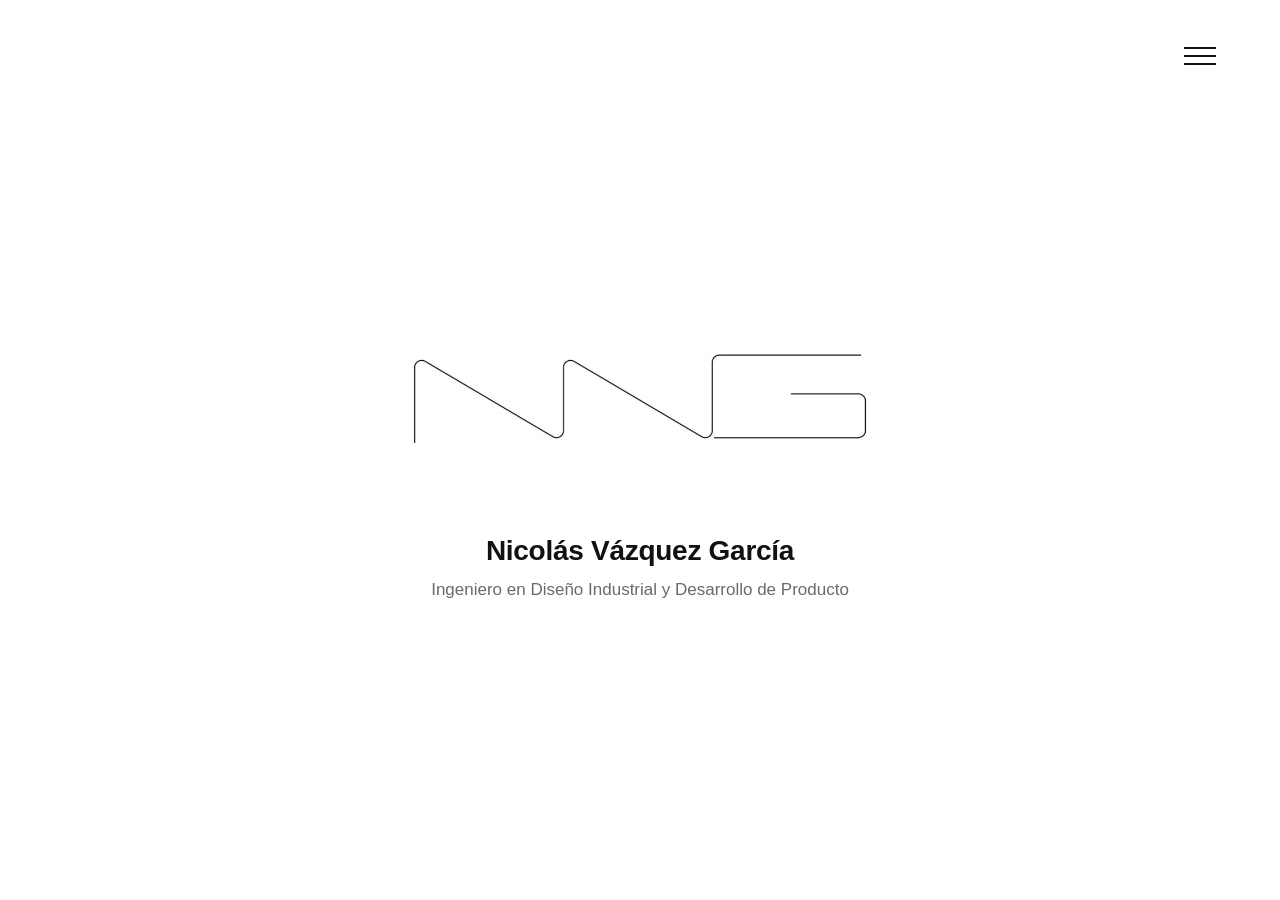
==== index.html @ d54238bd "cambios" ====
<!DOCTYPE html>
<html lang="es">
<head>
<meta charset="UTF-8">
<meta name="viewport" content="width=device-width, initial-scale=1.0">
<title>Nicolás Vázquez García — Ingeniero en diseño industrial</title>
<meta name="description" content="Portfolio de Nicolás Vázquez García, ingeniero en diseño industrial y desarrollo de producto.">
<link rel="stylesheet" href="css/style.css">
</head>
<body>

<button type="button" class="menu-toggle menu-toggle-floating" aria-expanded="false" aria-controls="site-menu" aria-label="Abrir menú">
  <span class="menu-toggle-bar"></span>
  <span class="menu-toggle-bar"></span>
  <span class="menu-toggle-bar"></span>
</button>

<nav id="site-menu" class="site-menu" aria-label="Menú principal">
  <ul class="site-menu-links">
    <li><a href="index.html">Inicio</a></li>
    <li><a href="cv.html">CV</a></li>
    <li><button type="button" data-submenu-toggle>Proyectos</button></li>
    <li><a href="sobre-mi.html">Sobre mí</a></li>
    <li><a href="contacto.html">Contacto</a></li>
  </ul>
  <div class="lang-switch" role="group" aria-label="Selector de idioma">
    <button type="button" class="lang-option is-active" data-lang="es">ES</button>
    <span class="lang-divider" aria-hidden="true">/</span>
    <button type="button" class="lang-option" data-lang="en">EN</button>
  </div>
</nav>

<nav id="projects-menu" class="site-menu" aria-label="Menú de proyectos">
  <button type="button" class="submenu-back" data-submenu-back>‹ Volver</button>
  <ul class="site-menu-links">
    <li><a href="tfg.html">TFG</a></li>
    <li><a href="rail-folding-package.html">Rail Folding Package</a></li>
    <li><a href="3ds-max-rendering.html">3DS Max Rendering</a></li>
  </ul>
</nav>

<main>
  <section class="hero">
    <img class="hero-logo" src="imagenes/logo.jfif" alt="Nicolás Vázquez García">
    <h1 class="hero-name">Nicolás Vázquez García</h1>
    <p class="hero-subtitle">Ingeniero en Diseño Industrial y Desarrollo de Producto</p>
  </section>
</main>

<script src="js/main.js"></script>
</body>
</html>
---- css/style.css ----
:root {
  --color-bg: #ffffff;
  --color-text: #111111;
  --color-text-muted: #6a6a6a;
  --font-family: "Helvetica Neue", Helvetica, Arial, sans-serif;
}

*,
*::before,
*::after {
  box-sizing: border-box;
}

html {
  -webkit-font-smoothing: antialiased;
}

body {
  margin: 0;
  background: var(--color-bg);
  color: var(--color-text);
  font-family: var(--font-family);
  line-height: 1.4;
}

ul {
  list-style: none;
  margin: 0;
  padding: 0;
}

a {
  color: inherit;
  text-decoration: none;
}

button {
  font-family: inherit;
  cursor: pointer;
}

.menu-toggle {
  display: flex;
  flex-direction: column;
  align-items: flex-end;
  justify-content: center;
  gap: 6px;
  width: 32px;
  height: 32px;
  padding: 0;
  background: none;
  border: none;
  z-index: 1100;
}

.menu-toggle-bar {
  display: block;
  width: 100%;
  height: 2px;
  background: var(--color-text);
  transition: transform 0.25s ease, opacity 0.25s ease, background-color 0.15s ease;
}

.menu-toggle[aria-expanded="true"] .menu-toggle-bar {
  background: var(--color-bg);
}

.menu-toggle:hover .menu-toggle-bar {
  background: #D82331;
}

.menu-toggle[aria-expanded="true"] .menu-toggle-bar:nth-child(1) {
  transform: translateY(8px) rotate(45deg);
}

.menu-toggle[aria-expanded="true"] .menu-toggle-bar:nth-child(2) {
  opacity: 0;
}

.menu-toggle[aria-expanded="true"] .menu-toggle-bar:nth-child(3) {
  transform: translateY(-8px) rotate(-45deg);
}

.menu-toggle-floating {
  position: fixed;
  top: clamp(24px, 4vw, 40px);
  right: clamp(24px, 5vw, 64px);
}

.site-menu {
  position: fixed;
  inset: 0;
  z-index: 1000;
  display: flex;
  flex-direction: column;
  align-items: center;
  justify-content: center;
  gap: 56px;
  background: var(--color-text);
  opacity: 0;
  visibility: hidden;
  transform: translateY(-16px);
  transition: opacity 0.3s ease, transform 0.3s ease, visibility 0s linear 0.3s;
}

.site-menu.is-open {
  opacity: 1;
  visibility: visible;
  transform: translateY(0);
  transition: opacity 0.3s ease, transform 0.3s ease;
}

.site-menu-links {
  display: flex;
  flex-direction: column;
  align-items: center;
  gap: 24px;
}

.site-menu-links a,
.site-menu-links button {
  background: none;
  border: none;
  padding: 0;
  font-size: clamp(32px, 6vw, 56px);
  font-weight: 700;
  letter-spacing: -0.01em;
  text-transform: uppercase;
  color: var(--color-bg);
  transition: color 0.15s ease;
}

.site-menu-links a:hover,
.site-menu-links button:hover {
  color: #D82331;
}

.site-menu-links a.is-current,
.site-menu-links button.is-current {
  text-decoration: line-through;
  text-decoration-thickness: 0.06em;
  text-underline-offset: 0;
}

.submenu-back {
  position: absolute;
  top: clamp(24px, 4vw, 40px);
  left: clamp(24px, 5vw, 64px);
  background: none;
  border: none;
  padding: 0;
  font-size: 14px;
  font-weight: 700;
  letter-spacing: 0.04em;
  text-transform: uppercase;
  color: var(--color-bg);
  transition: color 0.15s ease;
}

.submenu-back:hover {
  color: #D82331;
}

body.menu-open {
  overflow: hidden;
}

.lang-switch {
  display: flex;
  align-items: center;
  gap: 6px;
  font-size: 14px;
  font-weight: 700;
}

.lang-option {
  background: none;
  border: none;
  padding: 4px 2px;
  color: rgba(255, 255, 255, 0.5);
}

.lang-option.is-active {
  color: var(--color-bg);
}

.lang-divider {
  color: rgba(255, 255, 255, 0.5);
}

/* Hero */

.hero {
  min-height: 100vh;
  display: flex;
  flex-direction: column;
  align-items: center;
  justify-content: center;
  text-align: center;
  padding: 64px clamp(24px, 8vw, 120px);
}

.hero-logo {
  height: clamp(120px, 18vw, 200px);
  width: auto;
  object-fit: contain;
}

.hero-name {
  margin: 32px 0 0;
  font-size: clamp(20px, 2.4vw, 28px);
  font-weight: 700;
  letter-spacing: -0.01em;
}

.hero-subtitle {
  margin: 8px 0 0;
  font-size: clamp(14px, 1.6vw, 17px);
  font-weight: 400;
  color: var(--color-text-muted);
}

/* Shared section title */

.section-title {
  margin: 0 0 40px;
  font-size: clamp(28px, 4vw, 40px);
  font-weight: 700;
  letter-spacing: -0.01em;
  text-align: center;
}

/* TFG */

.tfg {
  padding: 96px clamp(24px, 8vw, 120px);
}

.tfg-header .section-title {
  margin-bottom: 12px;
}

.tfg-subtitle {
  margin: 0 auto 0;
  max-width: 640px;
  font-size: clamp(15px, 1.6vw, 18px);
  color: var(--color-text-muted);
  text-align: center;
}

.tfg-block {
  margin-top: 56px;
}

.tfg-block-title {
  margin: 0 0 24px;
  font-size: 15px;
  font-weight: 700;
  letter-spacing: 0.04em;
  text-transform: uppercase;
  color: var(--color-text-muted);
}

.tfg-grid {
  display: grid;
  grid-template-columns: repeat(auto-fill, minmax(220px, 1fr));
  gap: 16px;
}

.tfg-card {
  position: relative;
  aspect-ratio: 4 / 3;
  overflow: hidden;
  background: #f2f2f2;
}

.tfg-card img {
  display: block;
  width: 100%;
  height: 100%;
  object-fit: cover;
}

.tfg-placeholder {
  display: flex;
  align-items: center;
  justify-content: center;
  width: 100%;
  height: 100%;
  background: #f2f2f2;
}

.tfg-placeholder span {
  padding: 0 16px;
  font-size: 13px;
  font-weight: 700;
  letter-spacing: 0.02em;
  text-transform: uppercase;
  text-align: center;
  color: #b3b3b3;
}

.tfg-overlay {
  position: absolute;
  inset: 0;
  display: flex;
  align-items: center;
  justify-content: center;
  background: rgba(0, 0, 0, 0.6);
  opacity: 0;
  transition: opacity 0.25s ease;
}

.tfg-card:hover .tfg-overlay {
  opacity: 1;
}

.tfg-overlay span {
  padding: 0 16px;
  font-size: clamp(14px, 1.4vw, 18px);
  font-weight: 700;
  letter-spacing: 0.04em;
  text-transform: uppercase;
  text-align: center;
  color: #ffffff;
}

/* CV */

.cv-bio {
  max-width: 820px;
  margin: 0 auto;
  padding: 96px clamp(24px, 8vw, 120px) 64px;
  text-align: center;
}

.cv-bio-text {
  margin: 0;
  font-size: clamp(16px, 1.8vw, 19px);
  line-height: 1.6;
  color: var(--color-text-muted);
}

.cv-bio-text strong {
  color: var(--color-text);
  font-weight: 700;
}

.cv-download {
  padding: 0 clamp(24px, 8vw, 120px) 96px;
  border-top: 1px solid #e4e4e4;
}

.cv-download-actions {
  display: flex;
  flex-direction: column;
  align-items: center;
  gap: 20px;
  padding-top: 64px;
}

/* Placeholder pages */

.page-intro {
  padding: 96px clamp(24px, 8vw, 120px);
  text-align: center;
}

.page-intro .section-title {
  margin-bottom: 0;
}

/* Experiencia laboral */

.experience {
  padding: 0 clamp(24px, 8vw, 120px) 96px;
}

.job-list {
  display: flex;
  flex-direction: column;
  gap: 16px;
  max-width: 760px;
  margin: 0 auto;
}

.job-card {
  border: 1px solid #e4e4e4;
}

.job-summary {
  display: flex;
  align-items: center;
  gap: 20px;
  padding: 20px 24px;
  cursor: pointer;
  list-style: none;
}

.job-summary::-webkit-details-marker {
  display: none;
}

.job-summary::marker {
  display: none;
  content: "";
}

.job-logo-wrap {
  display: flex;
  align-items: center;
  justify-content: center;
  width: 56px;
  height: 56px;
  border: 1px solid #e4e4e4;
  background: #ffffff;
  flex-shrink: 0;
}

.job-logo {
  max-width: 40px;
  max-height: 40px;
  object-fit: contain;
}

.job-info {
  flex: 1;
  min-width: 0;
}

.job-role {
  margin: 0;
  font-size: 16px;
  font-weight: 700;
}

.job-company {
  display: inline-block;
  margin-top: 2px;
  font-size: 14px;
  font-weight: 700;
  color: var(--color-text-muted);
  border-bottom: 1px solid transparent;
  transition: border-color 0.15s ease, color 0.15s ease;
}

.job-company:hover {
  color: var(--color-text);
  border-color: var(--color-text);
}

.job-meta {
  margin: 4px 0 0;
  font-size: 13px;
  color: var(--color-text-muted);
}

.job-toggle-icon {
  position: relative;
  width: 16px;
  height: 16px;
  flex-shrink: 0;
}

.job-toggle-icon::before,
.job-toggle-icon::after {
  content: "";
  position: absolute;
  background: var(--color-text);
  transition: transform 0.2s ease, opacity 0.2s ease;
}

.job-toggle-icon::before {
  top: 7px;
  left: 0;
  width: 16px;
  height: 2px;
}

.job-toggle-icon::after {
  top: 0;
  left: 7px;
  width: 2px;
  height: 16px;
}

.job-card[open] .job-toggle-icon::after {
  opacity: 0;
  transform: rotate(90deg);
}

.job-details {
  padding: 4px 24px 24px;
  border-top: 1px solid #e4e4e4;
  margin-top: 4px;
  padding-top: 20px;
}

.job-description {
  margin: 0 0 12px;
  color: var(--color-text-muted);
}

.job-points {
  margin: 0;
  padding-left: 20px;
  list-style: disc;
}

.job-points li {
  margin-bottom: 8px;
  font-size: 15px;
  line-height: 1.5;
}

.job-points li:last-child {
  margin-bottom: 0;
}

@media (max-width: 640px) {
  .job-summary {
    flex-wrap: wrap;
  }

  .job-info {
    flex-basis: 100%;
  }
}

/* Contacto */

.contact-hero {
  padding: 96px clamp(24px, 8vw, 120px) 0;
  text-align: center;
}

.contact-hero .section-title {
  margin-bottom: 12px;
}

.contact {
  padding: 48px clamp(24px, 8vw, 120px) 96px;
}

.contact-links {
  display: flex;
  flex-direction: column;
  align-items: center;
  gap: 20px;
}

.cv-download-link,
.contact-link {
  font-size: clamp(22px, 3vw, 30px);
  font-weight: 700;
  letter-spacing: -0.01em;
  text-transform: uppercase;
  transition: color 0.15s ease;
}

.cv-download-link:hover,
.contact-link:hover {
  color: #D82331;
}

.contact-location {
  display: flex;
  align-items: center;
  justify-content: center;
  gap: 8px;
  max-width: 640px;
  margin: 48px auto 0;
  font-size: 15px;
  color: var(--color-text-muted);
  text-align: center;
}

.contact-location-icon {
  display: inline-flex;
  flex-shrink: 0;
  width: 18px;
  height: 18px;
}

.contact-location-icon svg {
  width: 100%;
  height: 100%;
  fill: none;
  stroke: var(--color-text-muted);
  stroke-width: 1.5;
}
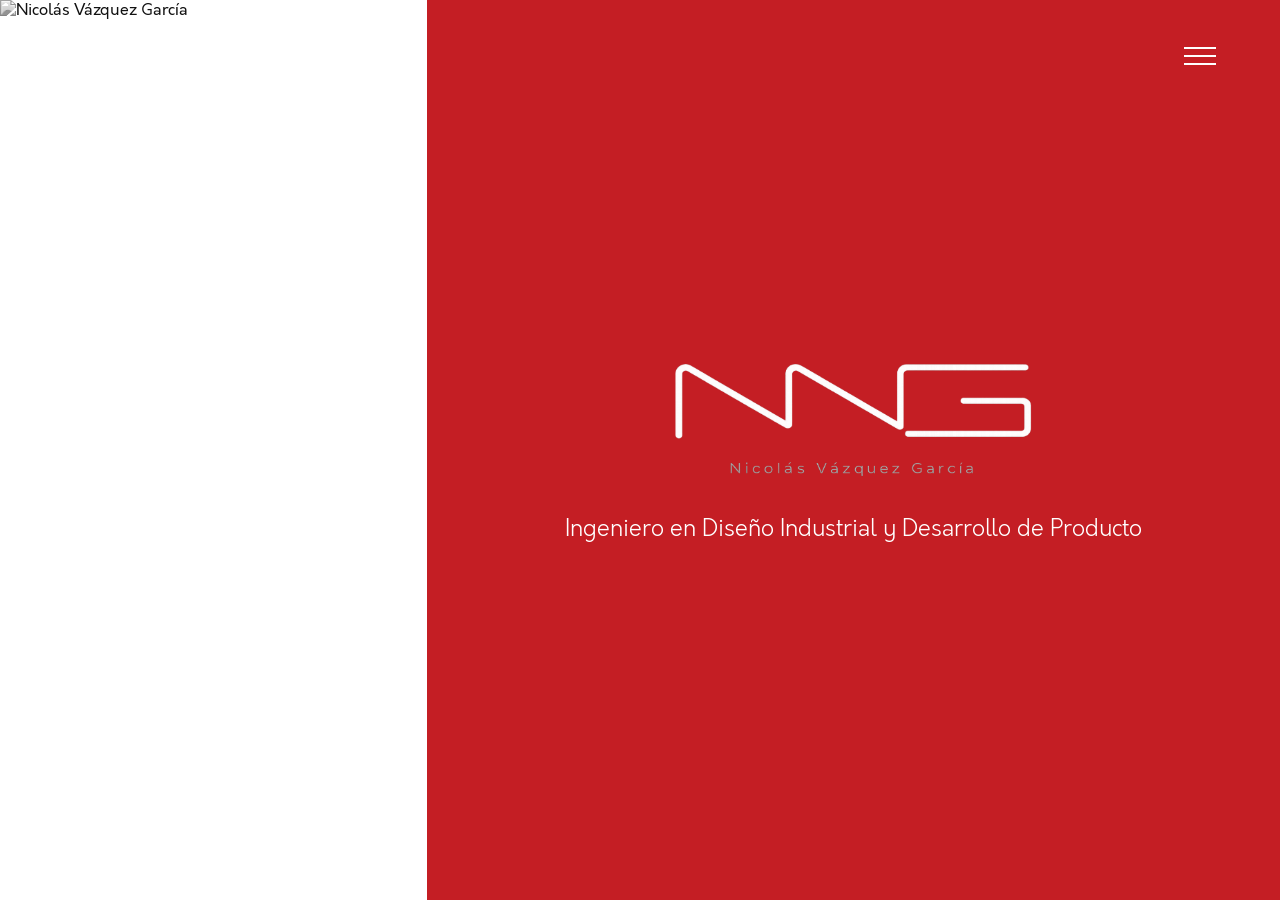
==== commit 7048a1fc: "actualización web" ====
--- a/index.html
+++ b/index.html
@@ -7,7 +7,9 @@
 <meta name="description" content="Portfolio de Nicolás Vázquez García, ingeniero en diseño industrial y desarrollo de producto.">
 <link rel="stylesheet" href="css/style.css">
 </head>
-<body>
+<body class="hero-page">
+
+<div class="scroll-progress" aria-hidden="true"><span data-scroll-progress></span></div>
 
 <button type="button" class="menu-toggle menu-toggle-floating" aria-expanded="false" aria-controls="site-menu" aria-label="Abrir menú">
   <span class="menu-toggle-bar"></span>
@@ -40,10 +42,14 @@
 </nav>
 
 <main>
-  <section class="hero">
-    <img class="hero-logo" src="imagenes/logo.jfif" alt="Nicolás Vázquez García">
-    <h1 class="hero-name">Nicolás Vázquez García</h1>
-    <p class="hero-subtitle">Ingeniero en Diseño Industrial y Desarrollo de Producto</p>
+  <section class="hero-split">
+    <div class="hero-photo">
+      <img src="imagenes/Inicio.png" alt="Nicolás Vázquez García">
+    </div>
+    <div class="hero-info reveal">
+      <img class="hero-info-logo" src="imagenes/NVG_blanco_nombre_crop.png" alt="Nicolás Vázquez García">
+      <p class="hero-info-subtitle">Ingeniero en Diseño Industrial y Desarrollo de Producto</p>
+    </div>
   </section>
 </main>
 
--- a/css/style.css
+++ b/css/style.css
@@ -1,8 +1,116 @@
+@font-face {
+  font-family: "Orkney";
+  src: url("../fuentes/orkney/orkney-light.woff2") format("woff2"),
+       url("../fuentes/orkney/orkney-light.woff") format("woff");
+  font-weight: 300;
+  font-style: normal;
+  font-display: swap;
+}
+
+@font-face {
+  font-family: "Orkney";
+  src: url("../fuentes/orkney/orkney-light-italic.woff2") format("woff2"),
+       url("../fuentes/orkney/orkney-light-italic.woff") format("woff");
+  font-weight: 300;
+  font-style: italic;
+  font-display: swap;
+}
+
+@font-face {
+  font-family: "Orkney";
+  src: url("../fuentes/orkney/orkney-regular.woff2") format("woff2"),
+       url("../fuentes/orkney/orkney-regular.woff") format("woff");
+  font-weight: 400;
+  font-style: normal;
+  font-display: swap;
+}
+
+@font-face {
+  font-family: "Orkney";
+  src: url("../fuentes/orkney/orkney-regular-italic.woff2") format("woff2"),
+       url("../fuentes/orkney/orkney-regular-italic.woff") format("woff");
+  font-weight: 400;
+  font-style: italic;
+  font-display: swap;
+}
+
+@font-face {
+  font-family: "Orkney";
+  src: url("../fuentes/orkney/orkney-medium.woff2") format("woff2"),
+       url("../fuentes/orkney/orkney-medium.woff") format("woff");
+  font-weight: 500;
+  font-style: normal;
+  font-display: swap;
+}
+
+@font-face {
+  font-family: "Orkney";
+  src: url("../fuentes/orkney/orkney-medium-italic.woff2") format("woff2"),
+       url("../fuentes/orkney/orkney-medium-italic.woff") format("woff");
+  font-weight: 500;
+  font-style: italic;
+  font-display: swap;
+}
+
+@font-face {
+  font-family: "Orkney";
+  src: url("../fuentes/orkney/orkney-bold.woff2") format("woff2"),
+       url("../fuentes/orkney/orkney-bold.woff") format("woff");
+  font-weight: 700;
+  font-style: normal;
+  font-display: swap;
+}
+
+@font-face {
+  font-family: "Orkney";
+  src: url("../fuentes/orkney/orkney-bold-italic.woff2") format("woff2"),
+       url("../fuentes/orkney/orkney-bold-italic.woff") format("woff");
+  font-weight: 700;
+  font-style: italic;
+  font-display: swap;
+}
+
+@font-face {
+  font-family: "Helvetica";
+  src: url("../fuentes/helvetica/helvetica-regular.ttf") format("truetype");
+  font-weight: 400;
+  font-style: normal;
+  font-display: swap;
+}
+
+@font-face {
+  font-family: "Helvetica";
+  src: url("../fuentes/helvetica/helvetica-oblique.ttf") format("truetype");
+  font-weight: 400;
+  font-style: italic;
+  font-display: swap;
+}
+
+@font-face {
+  font-family: "Helvetica";
+  src: url("../fuentes/helvetica/helvetica-bold.ttf") format("truetype");
+  font-weight: 700;
+  font-style: normal;
+  font-display: swap;
+}
+
+@font-face {
+  font-family: "Helvetica";
+  src: url("../fuentes/helvetica/helvetica-bold-oblique.ttf") format("truetype");
+  font-weight: 700;
+  font-style: italic;
+  font-display: swap;
+}
+
 :root {
   --color-bg: #ffffff;
   --color-text: #111111;
   --color-text-muted: #6a6a6a;
-  --font-family: "Helvetica Neue", Helvetica, Arial, sans-serif;
+  --color-brand: #C41E24;
+  --color-accent: #D82331;
+  --color-accent-light: #ff5a63;
+  --font-family: "Orkney", "Helvetica Neue", Helvetica, Arial, sans-serif;
+  --font-family-alt: "Helvetica", "Helvetica Neue", Arial, sans-serif;
 }
 
 *,
@@ -16,11 +124,65 @@
 }
 
 body {
+  display: flex;
+  flex-direction: column;
+  min-height: 100vh;
   margin: 0;
   background: var(--color-bg);
   color: var(--color-text);
   font-family: var(--font-family);
   line-height: 1.4;
+}
+
+main {
+  flex: 1 0 auto;
+}
+
+
+/* Page transitions (native, zero-JS; unsupported browsers just skip it) */
+
+@view-transition {
+  navigation: auto;
+}
+
+::view-transition-old(root),
+::view-transition-new(root) {
+  animation-duration: 0.45s;
+  animation-timing-function: cubic-bezier(0.4, 0, 0.2, 1);
+}
+
+::view-transition-old(root) { animation-name: nvg-fade-out; }
+::view-transition-new(root) { animation-name: nvg-fade-in; }
+
+@keyframes nvg-fade-out { to { opacity: 0; } }
+@keyframes nvg-fade-in { from { opacity: 0; } }
+
+/* Scroll progress indicator */
+
+.scroll-progress {
+  position: fixed;
+  top: 0;
+  left: 0;
+  right: 0;
+  height: 3px;
+  z-index: 1300;
+  pointer-events: none;
+}
+
+.scroll-progress span {
+  display: block;
+  height: 100%;
+  width: 100%;
+  background: var(--color-accent);
+  transform-origin: 0 0;
+  transform: scaleX(0);
+  transition: transform 0.1s linear;
+}
+
+body.menu-open .scroll-progress,
+body.lightbox-open .scroll-progress,
+body.hero-page .scroll-progress {
+  opacity: 0;
 }
 
 ul {
@@ -66,7 +228,7 @@
 }
 
 .menu-toggle:hover .menu-toggle-bar {
-  background: #D82331;
+  background: var(--color-accent);
 }
 
 .menu-toggle[aria-expanded="true"] .menu-toggle-bar:nth-child(1) {
@@ -119,6 +281,7 @@
 
 .site-menu-links a,
 .site-menu-links button {
+  position: relative;
   background: none;
   border: none;
   padding: 0;
@@ -130,9 +293,28 @@
   transition: color 0.15s ease;
 }
 
+.site-menu-links a::after,
+.site-menu-links button::after {
+  content: "";
+  position: absolute;
+  left: 0;
+  right: 0;
+  bottom: -0.06em;
+  height: 0.05em;
+  background: currentColor;
+  transform: scaleX(0);
+  transform-origin: left;
+  transition: transform 0.35s ease;
+}
+
 .site-menu-links a:hover,
 .site-menu-links button:hover {
-  color: #D82331;
+  color: var(--color-accent);
+}
+
+.site-menu-links a:hover::after,
+.site-menu-links button:hover::after {
+  transform: scaleX(1);
 }
 
 .site-menu-links a.is-current,
@@ -140,6 +322,11 @@
   text-decoration: line-through;
   text-decoration-thickness: 0.06em;
   text-underline-offset: 0;
+}
+
+.site-menu-links a.is-current::after,
+.site-menu-links button.is-current::after {
+  content: none;
 }
 
 .submenu-back {
@@ -158,11 +345,88 @@
 }
 
 .submenu-back:hover {
-  color: #D82331;
-}
-
-body.menu-open {
+  color: var(--color-accent);
+}
+
+body.menu-open,
+body.lightbox-open {
   overflow: hidden;
+}
+
+.lightbox {
+  position: fixed;
+  inset: 0;
+  z-index: 1200;
+  display: flex;
+  align-items: center;
+  justify-content: center;
+  padding: clamp(24px, 6vw, 64px);
+  overflow: hidden;
+  background: rgba(0, 0, 0, 0.9);
+  opacity: 0;
+  visibility: hidden;
+  transition: opacity 0.25s ease, visibility 0s linear 0.25s;
+}
+
+.lightbox.is-open {
+  opacity: 1;
+  visibility: visible;
+  transition: opacity 0.25s ease;
+}
+
+.lightbox-img {
+  max-width: 100%;
+  max-height: 100%;
+  object-fit: contain;
+  cursor: zoom-in;
+  transition: transform 0.25s ease;
+}
+
+.lightbox-img.is-zoomed {
+  transform: scale(2.2);
+  cursor: zoom-out;
+}
+
+.lightbox-close {
+  position: fixed;
+  top: clamp(24px, 4vw, 40px);
+  right: clamp(24px, 5vw, 64px);
+  background: none;
+  border: none;
+  padding: 0;
+  font-size: 32px;
+  line-height: 1;
+  color: #ffffff;
+  transition: color 0.15s ease;
+}
+
+.lightbox-close:hover {
+  color: var(--color-accent);
+}
+
+.lightbox-nav {
+  position: fixed;
+  top: 50%;
+  transform: translateY(-50%);
+  background: none;
+  border: none;
+  padding: 0 8px;
+  font-size: clamp(40px, 6vw, 64px);
+  line-height: 1;
+  color: #ffffff;
+  transition: color 0.15s ease;
+}
+
+.lightbox-nav:hover {
+  color: var(--color-accent);
+}
+
+.lightbox-prev {
+  left: clamp(8px, 3vw, 40px);
+}
+
+.lightbox-next {
+  right: clamp(8px, 3vw, 40px);
 }
 
 .lang-switch {
@@ -190,34 +454,92 @@
 
 /* Hero */
 
-.hero {
-  min-height: 100vh;
+body.hero-page .menu-toggle-bar {
+  background: #ffffff;
+}
+
+body.hero-page .menu-toggle:hover .menu-toggle-bar {
+  background: #111111;
+}
+
+html:has(body.hero-page) {
+  overflow: hidden;
+}
+
+.hero-split {
+  display: flex;
+  height: 100vh;
+}
+
+.hero-photo {
+  flex: 0 0 33.3333%;
+  min-height: 0;
+  overflow: hidden;
+}
+
+.hero-photo img {
+  display: block;
+  width: 100%;
+  height: 100%;
+  object-fit: cover;
+  filter: grayscale(1);
+  transition: filter 0.4s ease;
+}
+
+.hero-photo:hover img {
+  filter: grayscale(0);
+}
+
+.hero-info {
+  flex: 0 0 66.6667%;
+  min-height: 0;
+  overflow: hidden;
   display: flex;
   flex-direction: column;
   align-items: center;
   justify-content: center;
+  gap: clamp(16px, 2.4vw, 28px);
+  padding: 32px clamp(24px, 5vw, 80px);
+  background: var(--color-brand);
   text-align: center;
-  padding: 64px clamp(24px, 8vw, 120px);
-}
-
-.hero-logo {
-  height: clamp(120px, 18vw, 200px);
-  width: auto;
-  object-fit: contain;
-}
-
-.hero-name {
-  margin: 32px 0 0;
-  font-size: clamp(20px, 2.4vw, 28px);
-  font-weight: 700;
-  letter-spacing: -0.01em;
-}
-
-.hero-subtitle {
-  margin: 8px 0 0;
-  font-size: clamp(14px, 1.6vw, 17px);
-  font-weight: 400;
-  color: var(--color-text-muted);
+}
+
+.hero-info-logo {
+  width: clamp(260px, 30vw, 560px);
+  height: auto;
+}
+
+.hero-info-subtitle {
+  margin: 0;
+  max-width: none;
+  white-space: nowrap;
+  font-size: clamp(14px, 1.8vw, 24px);
+  font-weight: 300;
+  color: #ffffff;
+}
+
+@media (max-width: 760px) {
+  .hero-split {
+    flex-direction: column;
+  }
+
+  .hero-photo {
+    flex: 0 0 33.3333%;
+  }
+
+  .hero-info {
+    flex: 0 0 66.6667%;
+    padding: 24px 20px clamp(32px, 6vh, 56px);
+  }
+
+  .hero-info-logo {
+    width: clamp(200px, 50vw, 340px);
+  }
+
+  .hero-info-subtitle {
+    white-space: normal;
+    font-size: clamp(13px, 3.6vw, 17px);
+  }
 }
 
 /* Shared section title */
@@ -230,22 +552,209 @@
   text-align: center;
 }
 
+.section-title-hint {
+  display: inline-block;
+  margin-left: 0.3em;
+  font-size: 0.4em;
+  font-weight: 300;
+  letter-spacing: 0;
+  color: var(--color-text-muted);
+  vertical-align: middle;
+}
+
 /* TFG */
 
 .tfg {
-  padding: 96px clamp(24px, 8vw, 120px);
-}
-
-.tfg-header .section-title {
-  margin-bottom: 12px;
+  padding: 0 clamp(24px, 8vw, 120px) 96px;
+}
+
+body.page-red {
+  background: var(--color-brand);
+  color: #ffffff;
+}
+
+html:has(body.page-red) {
+  scroll-snap-type: y proximity;
+  scroll-padding-top: 24px;
+}
+
+body.page-red .menu-toggle-bar {
+  background: #ffffff;
+}
+
+body.page-red .menu-toggle:hover .menu-toggle-bar {
+  background: #111111;
+}
+
+body.page-red.nav-dark .menu-toggle-bar {
+  background: var(--color-brand);
+}
+
+body.page-red.nav-dark .menu-toggle:hover .menu-toggle-bar {
+  background: #111111;
+}
+
+body.page-red .menu-toggle[aria-expanded="true"] .menu-toggle-bar {
+  background: #ffffff;
+}
+
+body.page-red .tfg-block-title {
+  color: rgba(255, 255, 255, 0.85);
+}
+
+.tfg-hero {
+  min-height: 100vh;
+  display: flex;
+  flex-direction: column;
+  justify-content: center;
+  margin-bottom: 0;
+  scroll-snap-align: start;
+}
+
+.tfg-statement {
+  min-height: 100vh;
+  display: flex;
+  flex-direction: column;
+  justify-content: center;
+  align-items: flex-start;
+  scroll-snap-align: start;
+  margin-left: calc(-1 * clamp(24px, 8vw, 120px));
+  margin-right: calc(-1 * clamp(24px, 8vw, 120px));
+  padding: 0 clamp(24px, 8vw, 120px);
+  background: #ffffff;
+}
+
+.tfg-statement-inner {
+  max-width: 680px;
+  text-align: left;
+}
+
+.tfg-statement-lead {
+  margin: 0;
+  font-size: clamp(26px, 4vw, 48px);
+  font-weight: 700;
+  line-height: 1.15;
+  color: var(--color-brand);
+}
+
+.tfg-statement-body {
+  margin: 28px 0 0;
+  font-size: clamp(16px, 1.8vw, 20px);
+  font-weight: 400;
+  line-height: 1.6;
+  color: #111111;
+}
+
+.tfg-statement-conclusion {
+  margin: 20px 0 0;
+  font-size: clamp(16px, 1.8vw, 20px);
+  font-weight: 700;
+  line-height: 1.6;
+  color: var(--color-brand);
+}
+
+.tfg-statement + .tfg-block {
+  scroll-snap-align: start;
+}
+
+.tfg-hero-title {
+  margin: 0;
+  font-family: var(--font-family-alt);
+  font-size: clamp(56px, 15vw, 200px);
+  font-weight: 700;
+  line-height: 0.9;
+  letter-spacing: -0.02em;
+  text-transform: uppercase;
+  text-align: left;
+  color: #ffffff;
+}
+
+.tfg-hero-accent {
+  color: #111111;
+}
+
+.tfg-hero-subtitle {
+  margin: 16px 0 0;
+  font-size: clamp(18px, 3.2vw, 42px);
+  font-weight: 600;
+  text-align: left;
+  color: #111111;
+}
+
+/* Fade-in on scroll (Intersection Observer) */
+
+.reveal {
+  transition: opacity 0.8s ease, transform 0.8s ease;
+}
+
+body.has-js .reveal {
+  opacity: 0;
+  transform: translateY(24px);
+}
+
+body.has-js .reveal.is-visible {
+  opacity: 1;
+  transform: none;
 }
 
 .tfg-subtitle {
   margin: 0 auto 0;
   max-width: 640px;
   font-size: clamp(15px, 1.6vw, 18px);
+  font-weight: 300;
   color: var(--color-text-muted);
   text-align: center;
+}
+
+.tfg-gallery {
+  display: grid;
+  grid-template-columns: repeat(3, 1fr);
+  gap: 24px;
+  margin-top: 56px;
+}
+
+@media (max-width: 760px) {
+  .tfg-gallery {
+    grid-template-columns: repeat(2, 1fr);
+  }
+}
+
+@media (max-width: 480px) {
+  .tfg-gallery {
+    grid-template-columns: 1fr;
+  }
+}
+
+.tfg-gallery-item {
+  --rx: 0deg;
+  --ry: 0deg;
+  display: block;
+  position: relative;
+  aspect-ratio: 4 / 3;
+  overflow: hidden;
+  padding: 0;
+  border: none;
+  border-radius: 2px;
+  background: #f2f2f2;
+  transform: perspective(900px) rotateX(var(--rx)) rotateY(var(--ry));
+  transition: transform 0.5s ease;
+}
+
+.tfg-gallery-item:hover {
+  transition-duration: 0.15s;
+}
+
+.tfg-gallery-item img {
+  display: block;
+  width: 100%;
+  height: 100%;
+  object-fit: cover;
+  transition: transform 0.3s ease, opacity 0.3s ease;
+}
+
+.tfg-gallery-item:hover img {
+  transform: scale(1.04);
+  opacity: 0.9;
 }
 
 .tfg-block {
@@ -337,6 +846,7 @@
 .cv-bio-text {
   margin: 0;
   font-size: clamp(16px, 1.8vw, 19px);
+  font-weight: 300;
   line-height: 1.6;
   color: var(--color-text-muted);
 }
@@ -348,15 +858,145 @@
 
 .cv-download {
   padding: 0 clamp(24px, 8vw, 120px) 96px;
-  border-top: 1px solid #e4e4e4;
 }
 
 .cv-download-actions {
   display: flex;
   flex-direction: column;
   align-items: center;
-  gap: 20px;
-  padding-top: 64px;
+  gap: 24px;
+  padding-top: 48px;
+}
+
+.cv-download-icon {
+  display: inline-flex;
+  align-items: center;
+  justify-content: center;
+  width: 0.9em;
+  height: 0.9em;
+  flex-shrink: 0;
+  border-radius: 50%;
+  background: var(--color-accent);
+  color: #ffffff;
+  transition: transform 0.3s ease;
+}
+
+.cv-download-icon svg {
+  width: 52%;
+  height: 52%;
+}
+
+.cv-download-link:hover .cv-download-icon {
+  transform: translateY(3px);
+}
+
+/* CV — left-aligned, bold display type */
+
+body.page-cv .section-title {
+  text-align: left;
+  font-size: clamp(38px, 6.5vw, 72px);
+  letter-spacing: -0.02em;
+}
+
+html:has(body.page-cv) {
+  scroll-snap-type: y proximity;
+}
+
+body.page-cv .cv-bio {
+  display: flex;
+  align-items: stretch;
+  gap: 0;
+  max-width: none;
+  margin: 0;
+  padding: 0;
+  text-align: left;
+  min-height: 100vh;
+  scroll-snap-align: start;
+}
+
+body.page-cv .experience {
+  scroll-snap-align: start;
+}
+
+.cv-bio-text-wrap {
+  display: flex;
+  flex-direction: column;
+  justify-content: center;
+  flex: 1 1 420px;
+  min-width: 0;
+  padding: 96px clamp(24px, 8vw, 120px) 64px;
+  background: var(--color-brand);
+}
+
+.cv-bio-text-wrap .section-title {
+  color: #ffffff;
+}
+
+.cv-bio-photo {
+  position: sticky;
+  top: 0;
+  align-self: flex-start;
+  flex: 0 0 46vw;
+  width: 46vw;
+  height: 100vh;
+  overflow: hidden;
+}
+
+.cv-bio-photo img {
+  display: block;
+  width: 100%;
+  height: 100%;
+  object-fit: cover;
+  object-position: center top;
+  filter: grayscale(1);
+  transition: filter 0.4s ease;
+}
+
+.cv-bio-photo:hover img {
+  filter: grayscale(0);
+}
+
+@media (max-width: 760px) {
+  body.page-cv .cv-bio {
+    flex-direction: column;
+    min-height: 0;
+  }
+  .cv-bio-text-wrap {
+    padding: 64px clamp(24px, 8vw, 40px) 32px;
+  }
+  .cv-bio-photo {
+    position: relative;
+    top: auto;
+    flex: none;
+    width: 100%;
+    height: 65vh;
+    min-height: 360px;
+  }
+}
+
+body.page-cv .cv-bio-text,
+body.page-cv .cv-bio-text strong {
+  font-weight: 300;
+  color: #ffffff;
+}
+
+body.page-cv .job-panel-wrap {
+  margin-left: 0;
+  margin-right: 0;
+}
+
+body.page-cv .training-list {
+  margin-left: 0;
+  margin-right: 0;
+  text-align: left;
+}
+
+body.page-cv .cv-download-actions {
+  align-items: flex-start;
+}
+
+.cv-download-actions .cv-download-link {
+  text-transform: none;
 }
 
 /* Placeholder pages */
@@ -370,62 +1010,350 @@
   margin-bottom: 0;
 }
 
+/* Sobre mí */
+
+.about-hero {
+  padding: 96px clamp(24px, 8vw, 120px) 64px;
+}
+
+.about-hero-title {
+  margin: 0;
+  max-width: 14ch;
+  font-size: clamp(40px, 7vw, 88px);
+  font-weight: 700;
+  line-height: 1;
+  letter-spacing: -0.02em;
+}
+
+.about-hero-word {
+  display: inline-block;
+}
+
+.about-hero-accent {
+  color: var(--color-accent);
+}
+
+.about-hero-subtitle {
+  margin: 20px 0 0;
+  max-width: 56ch;
+  font-size: clamp(16px, 1.8vw, 20px);
+  font-weight: 300;
+  line-height: 1.6;
+  color: var(--color-text-muted);
+}
+
+.about-story {
+  padding: 0 clamp(24px, 8vw, 120px) 96px;
+}
+
+.about-story-inner {
+  max-width: 720px;
+  padding-left: clamp(20px, 3vw, 32px);
+  border-left: 3px solid var(--color-accent);
+}
+
+.about-story-text {
+  margin: 0 0 24px;
+  font-size: clamp(16px, 1.6vw, 18px);
+  font-weight: 300;
+  line-height: 1.7;
+  color: var(--color-text-muted);
+}
+
+.about-story-text:last-child {
+  margin-bottom: 0;
+}
+
+.about-story-text strong {
+  color: var(--color-text);
+  font-weight: 700;
+}
+
+.about-focus {
+  padding: 96px clamp(24px, 8vw, 120px);
+  border-top: 1px solid #e4e4e4;
+}
+
+.about-focus-intro {
+  margin: 0 0 48px;
+  max-width: 60ch;
+  font-size: clamp(16px, 1.8vw, 20px);
+  font-weight: 300;
+  line-height: 1.6;
+  color: var(--color-text-muted);
+}
+
+.about-focus-grid {
+  display: grid;
+  grid-template-columns: repeat(3, 1fr);
+  gap: clamp(28px, 3vw, 48px);
+}
+
+.about-focus-card {
+  --rx: 0deg;
+  --ry: 0deg;
+  position: relative;
+  isolation: isolate;
+  overflow: hidden;
+  padding: 24px 16px 20px 0;
+  border-top: 3px solid var(--color-accent);
+  transform: perspective(900px) rotateX(var(--rx)) rotateY(var(--ry));
+  transition: transform 0.4s ease, background-color 0.3s ease;
+}
+
+.about-focus-card::before {
+  content: attr(data-num);
+  position: absolute;
+  top: -0.28em;
+  right: 0.1em;
+  z-index: -1;
+  font-size: clamp(90px, 12vw, 160px);
+  font-weight: 700;
+  line-height: 1;
+  color: #f2f2f2;
+  transition: color 0.3s ease;
+}
+
+.about-focus-card:hover {
+  background-color: #fafafa;
+  transition-duration: 0.15s;
+}
+
+.about-focus-card:hover::before {
+  color: #ececec;
+}
+
+.about-focus-index {
+  display: block;
+  margin-bottom: 16px;
+  font-size: 13px;
+  font-weight: 700;
+  letter-spacing: 0.06em;
+  color: var(--color-accent);
+}
+
+.about-focus-title {
+  margin: 0 0 14px;
+  font-size: clamp(18px, 2vw, 22px);
+  font-weight: 700;
+  line-height: 1.25;
+}
+
+.about-focus-text {
+  margin: 0 0 12px;
+  font-size: 15px;
+  line-height: 1.55;
+  color: var(--color-text-muted);
+}
+
+.about-focus-text:last-child {
+  margin-bottom: 0;
+}
+
+@property --mesh-x {
+  syntax: '<percentage>';
+  inherits: false;
+  initial-value: 25%;
+}
+
+@property --mesh-y {
+  syntax: '<percentage>';
+  inherits: false;
+  initial-value: 30%;
+}
+
+.about-passions {
+  position: relative;
+  isolation: isolate;
+  overflow: hidden;
+  padding: 96px clamp(24px, 8vw, 120px);
+  background: #111111;
+  color: #ffffff;
+}
+
+.about-passions::before {
+  content: "";
+  position: absolute;
+  inset: -20%;
+  z-index: -1;
+  background:
+    radial-gradient(38% 45% at var(--mesh-x, 25%) var(--mesh-y, 30%), rgba(216, 35, 49, 0.45), transparent 65%),
+    radial-gradient(32% 40% at calc(100% - var(--mesh-x, 25%)) calc(100% - var(--mesh-y, 30%)), rgba(216, 35, 49, 0.25), transparent 60%);
+  filter: blur(70px);
+  animation: about-mesh-shift 24s ease-in-out infinite;
+}
+
+@keyframes about-mesh-shift {
+  0%, 100% { --mesh-x: 20%; --mesh-y: 25%; }
+  50% { --mesh-x: 55%; --mesh-y: 60%; }
+}
+
+.about-passions-intro {
+  margin: 0 0 48px;
+  max-width: 60ch;
+  font-size: clamp(16px, 1.8vw, 20px);
+  font-weight: 300;
+  line-height: 1.6;
+  color: rgba(255, 255, 255, 0.75);
+}
+
+.about-passions-grid {
+  display: grid;
+  grid-template-columns: repeat(3, 1fr);
+  gap: clamp(28px, 3vw, 48px);
+}
+
+.about-passion-item {
+  transition: transform 0.3s ease;
+}
+
+.about-passion-item:hover {
+  transform: translateY(-6px);
+}
+
+.about-passion-icon {
+  display: block;
+  margin-bottom: 20px;
+  font-size: 36px;
+  line-height: 1;
+  transition: transform 0.3s ease;
+}
+
+.about-passion-item:hover .about-passion-icon {
+  transform: scale(1.15);
+}
+
+.about-passion-title {
+  margin: 0 0 10px;
+  font-size: clamp(17px, 1.8vw, 20px);
+  font-weight: 700;
+  transition: color 0.3s ease;
+}
+
+.about-passion-item:hover .about-passion-title {
+  color: var(--color-accent-light);
+}
+
+.about-passion-text {
+  margin: 0;
+  font-size: 15px;
+  line-height: 1.55;
+  color: rgba(255, 255, 255, 0.75);
+}
+
+.about-cta {
+  padding: 96px clamp(24px, 8vw, 120px);
+  text-align: center;
+}
+
+.about-cta-text {
+  margin: 0 0 40px;
+  max-width: 32ch;
+  margin-inline: auto;
+  font-size: clamp(20px, 2.6vw, 30px);
+  font-weight: 700;
+  letter-spacing: -0.01em;
+  text-align: center;
+}
+
+.about-cta-actions {
+  display: flex;
+  flex-wrap: wrap;
+  justify-content: center;
+  gap: clamp(24px, 4vw, 56px);
+}
+
+.about-cta-link {
+  isolation: isolate;
+}
+
+.about-cta-link-inner {
+  display: inline-flex;
+  align-items: center;
+  gap: 18px;
+  will-change: transform;
+}
+
+@media (max-width: 900px) {
+  .about-focus-grid,
+  .about-passions-grid {
+    grid-template-columns: 1fr;
+  }
+}
+
 /* Experiencia laboral */
 
 .experience {
-  padding: 0 clamp(24px, 8vw, 120px) 96px;
-}
-
-.job-list {
-  display: flex;
-  flex-direction: column;
+  padding: 88px clamp(24px, 8vw, 120px) 96px;
+}
+
+.job-tabs {
+  display: grid;
+  grid-template-columns: repeat(4, 1fr);
   gap: 16px;
+  width: 100%;
+}
+
+.job-tab {
+  --rx: 0deg;
+  --ry: 0deg;
+  --lift: 0px;
+  display: flex;
+  align-items: center;
+  justify-content: center;
+  width: 100%;
+  aspect-ratio: 1;
+  padding: clamp(8px, 2vw, 28px);
+  background: none;
+  border: none;
+  transform: translateY(var(--lift)) perspective(900px) rotateX(var(--rx)) rotateY(var(--ry));
+  transition: transform 0.2s ease;
+}
+
+.job-tab:hover {
+  transition-duration: 0.15s;
+}
+
+.job-tab-logo {
+  max-width: 100%;
+  max-height: 100%;
+  object-fit: contain;
+}
+
+.job-tab:hover {
+  --lift: -4px;
+}
+
+.job-tab[aria-expanded="true"] {
+  --lift: -4px;
+}
+
+.job-panel-wrap {
+  display: grid;
+  grid-template-rows: minmax(0, 0fr);
   max-width: 760px;
   margin: 0 auto;
-}
-
-.job-card {
-  border: 1px solid #e4e4e4;
-}
-
-.job-summary {
-  display: flex;
-  align-items: center;
-  gap: 20px;
-  padding: 20px 24px;
-  cursor: pointer;
-  list-style: none;
-}
-
-.job-summary::-webkit-details-marker {
-  display: none;
-}
-
-.job-summary::marker {
-  display: none;
-  content: "";
-}
-
-.job-logo-wrap {
-  display: flex;
-  align-items: center;
-  justify-content: center;
-  width: 56px;
-  height: 56px;
-  border: 1px solid #e4e4e4;
-  background: #ffffff;
-  flex-shrink: 0;
-}
-
-.job-logo {
-  max-width: 40px;
-  max-height: 40px;
-  object-fit: contain;
-}
-
-.job-info {
-  flex: 1;
-  min-width: 0;
+  transition: grid-template-rows 0.35s ease, margin-top 0.35s ease;
+}
+
+.job-panel-wrap.is-open {
+  grid-template-rows: minmax(0, 1fr);
+  margin-top: 32px;
+}
+
+.job-panel-inner {
+  overflow: hidden;
+  min-height: 0;
+  padding: 0 24px;
+  border: 1px solid transparent;
+  transition: padding 0.35s ease, border-color 0.25s ease, opacity 0.25s ease;
+  opacity: 0;
+}
+
+.job-panel-wrap.is-open .job-panel-inner {
+  padding: 24px;
+  border-color: #e4e4e4;
+  opacity: 1;
 }
 
 .job-role {
@@ -438,7 +1366,7 @@
   display: inline-block;
   margin-top: 2px;
   font-size: 14px;
-  font-weight: 700;
+  font-weight: 500;
   color: var(--color-text-muted);
   border-bottom: 1px solid transparent;
   transition: border-color 0.15s ease, color 0.15s ease;
@@ -452,52 +1380,13 @@
 .job-meta {
   margin: 4px 0 0;
   font-size: 13px;
+  font-weight: 300;
   color: var(--color-text-muted);
 }
 
-.job-toggle-icon {
-  position: relative;
-  width: 16px;
-  height: 16px;
-  flex-shrink: 0;
-}
-
-.job-toggle-icon::before,
-.job-toggle-icon::after {
-  content: "";
-  position: absolute;
-  background: var(--color-text);
-  transition: transform 0.2s ease, opacity 0.2s ease;
-}
-
-.job-toggle-icon::before {
-  top: 7px;
-  left: 0;
-  width: 16px;
-  height: 2px;
-}
-
-.job-toggle-icon::after {
-  top: 0;
-  left: 7px;
-  width: 2px;
-  height: 16px;
-}
-
-.job-card[open] .job-toggle-icon::after {
-  opacity: 0;
-  transform: rotate(90deg);
-}
-
-.job-details {
-  padding: 4px 24px 24px;
-  border-top: 1px solid #e4e4e4;
-  margin-top: 4px;
-  padding-top: 20px;
-}
-
 .job-description {
-  margin: 0 0 12px;
+  margin: 16px 0 12px;
+  font-weight: 400;
   color: var(--color-text-muted);
 }
 
@@ -518,13 +1407,217 @@
 }
 
 @media (max-width: 640px) {
-  .job-summary {
-    flex-wrap: wrap;
+  .job-tabs {
+    grid-template-columns: repeat(2, 1fr);
   }
-
-  .job-info {
-    flex-basis: 100%;
+}
+
+/* Formación */
+
+.education {
+  padding: 0 clamp(24px, 8vw, 120px) 96px;
+}
+
+.education-card {
+  max-width: 880px;
+  margin: 0;
+  padding: 0;
+  border: none;
+}
+
+.education-logos {
+  display: flex;
+  align-items: center;
+  gap: 20px;
+  margin-bottom: 28px;
+}
+
+.education-logo {
+  display: block;
+}
+
+.education-logo-uva {
+  width: 56px;
+  height: 56px;
+  border-radius: 12px;
+  object-fit: cover;
+}
+
+.education-logo-eii {
+  height: 38px;
+  width: auto;
+  object-fit: contain;
+}
+
+.education-degree {
+  margin: 0;
+  font-size: clamp(22px, 3.2vw, 32px);
+  font-weight: 700;
+  letter-spacing: -0.01em;
+  line-height: 1.15;
+}
+
+.education-institution {
+  margin: 8px 0 0;
+  font-size: 18px;
+  font-weight: 500;
+  color: var(--color-text-muted);
+}
+
+.education-main .job-meta {
+  font-size: 15px;
+}
+
+.education-tfg {
+  display: inline-block;
+  margin: 20px 0 0;
+  font-size: 18px;
+  font-weight: 300;
+  font-style: italic;
+  color: var(--color-text-muted);
+  border-bottom: 1px solid transparent;
+  transition: color 0.15s ease, border-color 0.15s ease;
+}
+
+.education-tfg:hover {
+  color: var(--color-accent);
+  border-color: var(--color-accent);
+}
+
+.education-awards {
+  margin: 36px 0 0;
+  padding-top: 28px;
+  border-top: 2px solid var(--color-accent);
+}
+
+.education-awards li:not(:last-child) {
+  margin-bottom: 18px;
+}
+
+.education-award {
+  display: flex;
+  align-items: center;
+  gap: 18px;
+  font-size: 17px;
+  line-height: 1.5;
+  color: var(--color-text-muted);
+  transition: color 0.15s ease;
+}
+
+.education-award:hover {
+  color: var(--color-accent);
+}
+
+.education-award-logo {
+  height: 38px;
+  width: auto;
+  max-width: 96px;
+  object-fit: contain;
+  flex-shrink: 0;
+}
+
+/* Software */
+
+.software {
+  padding: 0 clamp(24px, 8vw, 120px) 96px;
+}
+
+.software-marquee {
+  overflow: hidden;
+  margin: 0 calc(-1 * clamp(24px, 8vw, 120px));
+  padding: 4px clamp(24px, 8vw, 120px);
+  -webkit-mask-image: linear-gradient(90deg, transparent, #000 8%, #000 92%, transparent);
+  mask-image: linear-gradient(90deg, transparent, #000 8%, #000 92%, transparent);
+}
+
+.software-track {
+  display: flex;
+  width: max-content;
+  gap: clamp(14px, 2.4vw, 24px);
+  animation: software-marquee 34s linear infinite;
+}
+
+.software-marquee:hover .software-track {
+  animation-play-state: paused;
+}
+
+@keyframes software-marquee {
+  from { transform: translateX(0); }
+  to { transform: translateX(-50%); }
+}
+
+.software-card {
+  --rx: 0deg;
+  --ry: 0deg;
+  display: flex;
+  flex-direction: column;
+  align-items: center;
+  justify-content: center;
+  gap: 12px;
+  flex: 0 0 auto;
+  width: clamp(108px, 12vw, 132px);
+  aspect-ratio: 1;
+  padding: 16px;
+  transform: perspective(900px) rotateX(var(--rx)) rotateY(var(--ry));
+  transition: transform 0.4s ease;
+}
+
+.software-card:hover {
+  transition-duration: 0.15s;
+}
+
+.software-card-icon {
+  max-width: 68px;
+  max-height: 68px;
+  object-fit: contain;
+}
+
+.software-card-label {
+  font-size: 10.5px;
+  font-weight: 700;
+  letter-spacing: 0.04em;
+  text-transform: uppercase;
+  text-align: center;
+  color: var(--color-text-muted);
+}
+
+@media (max-width: 600px) {
+  .software {
+    padding-bottom: 72px;
   }
+}
+
+/* Formación complementaria */
+
+.additional-training {
+  padding: 0 clamp(24px, 8vw, 120px) 96px;
+}
+
+.training-list {
+  max-width: 760px;
+  margin: 0 auto;
+  text-align: center;
+}
+
+.training-list li:not(:last-child) {
+  margin-bottom: 18px;
+}
+
+.training-item {
+  display: flex;
+  align-items: center;
+  gap: 18px;
+  font-size: 17px;
+  line-height: 1.5;
+  color: var(--color-text-muted);
+}
+
+.training-icon {
+  height: 36px;
+  width: auto;
+  max-width: 52px;
+  object-fit: contain;
+  flex-shrink: 0;
 }
 
 /* Contacto */
@@ -551,16 +1644,49 @@
 
 .cv-download-link,
 .contact-link {
+  position: relative;
+  display: inline-block;
   font-size: clamp(22px, 3vw, 30px);
   font-weight: 700;
   letter-spacing: -0.01em;
   text-transform: uppercase;
-  transition: color 0.15s ease;
+  transition: color 0.15s ease, transform 0.25s ease;
+}
+
+.cv-download-link::after,
+.contact-link::after {
+  content: "";
+  position: absolute;
+  left: 0;
+  right: 0;
+  bottom: -0.05em;
+  height: 0.05em;
+  background: currentColor;
+  transform: scaleX(0);
+  transform-origin: left;
+  transition: transform 0.35s ease;
 }
 
 .cv-download-link:hover,
 .contact-link:hover {
-  color: #D82331;
+  color: var(--color-accent);
+  transform: translateY(-2px);
+}
+
+.cv-download-link:hover::after,
+.contact-link:hover::after {
+  transform: scaleX(1);
+}
+
+.cv-download-link {
+  display: inline-flex;
+  align-items: center;
+  gap: 18px;
+  font-size: clamp(26px, 4vw, 40px);
+}
+
+.cv-download-link::after {
+  content: none;
 }
 
 .contact-location {
@@ -571,6 +1697,7 @@
   max-width: 640px;
   margin: 48px auto 0;
   font-size: 15px;
+  font-weight: 300;
   color: var(--color-text-muted);
   text-align: center;
 }
@@ -590,3 +1717,136 @@
   stroke-width: 1.5;
 }
 
+/* Contacto — versión lima de alto impacto */
+
+body.page-lime {
+  background: var(--color-brand);
+  color: #ffffff;
+}
+
+body.page-lime main {
+  display: flex;
+  flex-direction: column;
+  justify-content: center;
+}
+
+body.page-lime .contact-hero {
+  text-align: left;
+  padding: 48px clamp(24px, 8vw, 120px) 0;
+}
+
+body.page-lime .contact-hero .section-title {
+  margin: 0;
+  max-width: 16ch;
+  font-size: clamp(48px, 9vw, 128px);
+  font-weight: 700;
+  line-height: 0.9;
+  letter-spacing: -0.03em;
+  text-align: left;
+  color: #0a0a0a;
+}
+
+body.page-lime .tfg-subtitle {
+  margin: 16px 0 0;
+  max-width: 42ch;
+  font-size: clamp(15px, 1.6vw, 20px);
+  font-weight: 300;
+  line-height: 1.4;
+  text-align: left;
+  color: rgba(255, 255, 255, 0.85);
+}
+
+body.page-lime .contact {
+  padding: 36px clamp(24px, 8vw, 120px) 48px;
+}
+
+body.page-lime .contact-links {
+  align-items: flex-start;
+  gap: 0;
+}
+
+body.page-lime .contact-link {
+  font-size: clamp(30px, 7vw, 84px);
+  line-height: 1.08;
+  letter-spacing: -0.03em;
+  color: #ffffff;
+}
+
+body.page-lime .contact-link::after {
+  content: none;
+}
+
+body.page-lime .contact-link:hover {
+  color: #0a0a0a;
+}
+
+body.page-lime .contact-location {
+  justify-content: flex-start;
+  margin: 28px 0 0;
+  font-weight: 300;
+  color: rgba(255, 255, 255, 0.75);
+  text-align: left;
+}
+
+body.page-lime .contact-location-icon svg {
+  stroke: rgba(255, 255, 255, 0.75);
+}
+
+/* Footer */
+
+.site-footer {
+  background: #000000;
+  padding: 40px clamp(24px, 8vw, 120px);
+}
+
+.site-footer-inner {
+  display: flex;
+  align-items: center;
+  justify-content: space-between;
+  gap: 24px 40px;
+  flex-wrap: wrap;
+}
+
+.site-footer-logo {
+  height: 104px;
+  width: auto;
+  margin: -34px -25px -36px -23px;
+}
+
+.site-footer-nav {
+  display: flex;
+  flex-wrap: wrap;
+  gap: clamp(16px, 3vw, 40px);
+}
+
+.site-footer-nav a {
+  position: relative;
+  font-size: 14px;
+  font-weight: 700;
+  letter-spacing: 0.04em;
+  text-transform: uppercase;
+  color: #ffffff;
+  transition: color 0.15s ease;
+}
+
+.site-footer-nav a::after {
+  content: "";
+  position: absolute;
+  left: 0;
+  right: 0;
+  bottom: -0.4em;
+  height: 1px;
+  background: currentColor;
+  transform: scaleX(0);
+  transform-origin: left;
+  transition: transform 0.3s ease;
+}
+
+.site-footer-nav a:hover {
+  color: var(--color-accent);
+}
+
+.site-footer-nav a:hover::after {
+  transform: scaleX(1);
+}
+
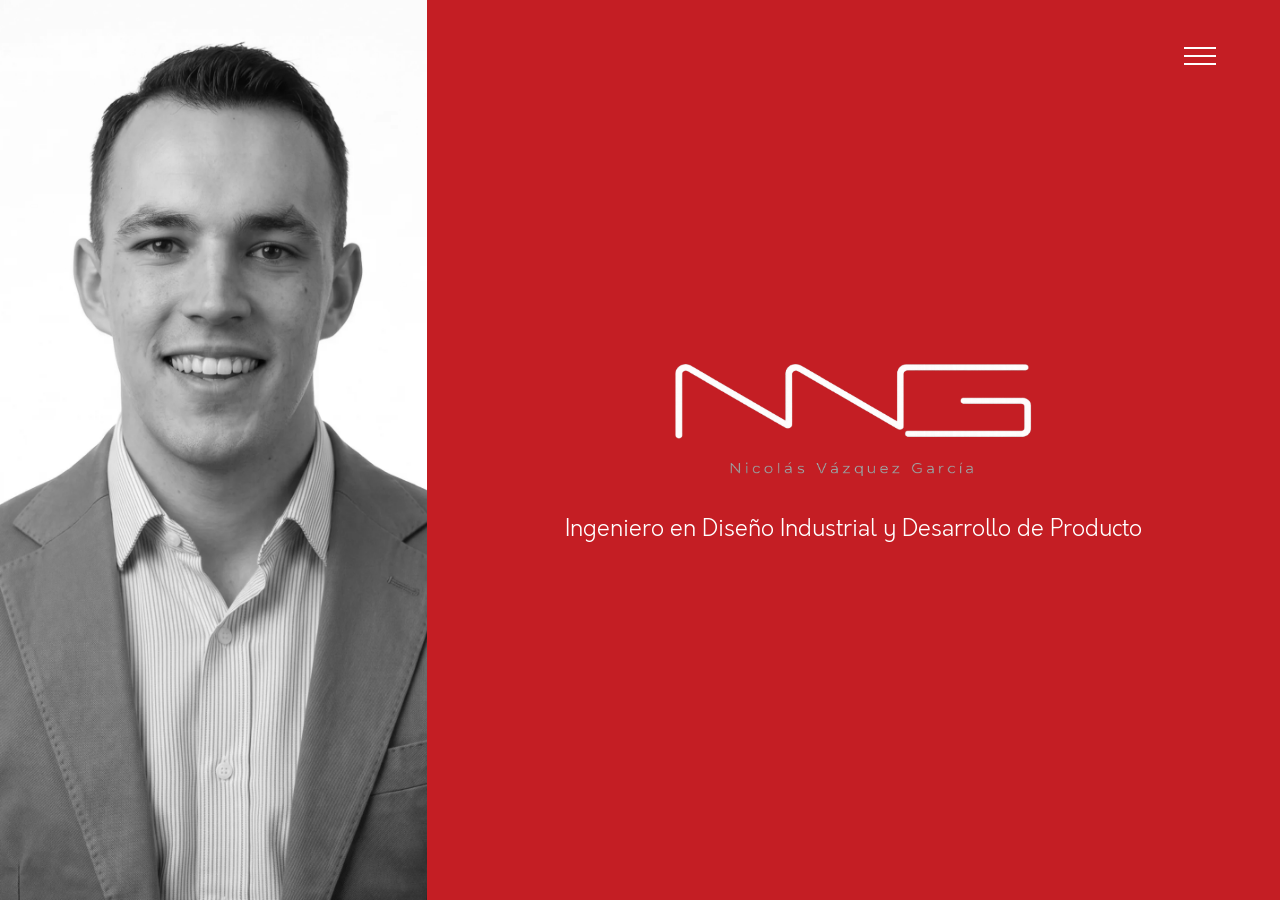
==== commit 0ed411e4: "lun 3 ago" ====
--- a/index.html
+++ b/index.html
@@ -44,10 +44,10 @@
 <main>
   <section class="hero-split">
     <div class="hero-photo">
-      <img src="imagenes/Inicio.png" alt="Nicolás Vázquez García">
+      <img src="imagenes/inicio.webp" alt="Nicolás Vázquez García">
     </div>
     <div class="hero-info reveal">
-      <img class="hero-info-logo" src="imagenes/NVG_blanco_nombre_crop.png" alt="Nicolás Vázquez García">
+      <img class="hero-info-logo" src="imagenes/nvg-blanco-nombre-crop.webp" alt="Nicolás Vázquez García">
       <p class="hero-info-subtitle">Ingeniero en Diseño Industrial y Desarrollo de Producto</p>
     </div>
   </section>
--- a/css/style.css
+++ b/css/style.css
@@ -598,6 +598,21 @@
   background: #ffffff;
 }
 
+/* El menú abierto toma el rojo de marca de esta página, igual que en
+   Rail Folding Package usa su verde. El texto por defecto (var(--color-bg),
+   blanco) ya funciona sobre este rojo -- toda la página lo usa --, pero el
+   rojo de acento del hover por defecto casi no se distingue sobre el rojo
+   de marca, así que aquí se oscurece. */
+body.page-red .site-menu {
+  background: var(--color-brand);
+}
+
+body.page-red .site-menu-links a:hover,
+body.page-red .site-menu-links button:hover,
+body.page-red .submenu-back:hover {
+  color: #111111;
+}
+
 body.page-red .tfg-block-title {
   color: rgba(255, 255, 255, 0.85);
 }
@@ -612,11 +627,13 @@
 }
 
 .tfg-statement {
+  position: relative;
   min-height: 100vh;
   display: flex;
   flex-direction: column;
   justify-content: center;
   align-items: flex-start;
+  overflow: hidden;
   scroll-snap-align: start;
   margin-left: calc(-1 * clamp(24px, 8vw, 120px));
   margin-right: calc(-1 * clamp(24px, 8vw, 120px));
@@ -625,8 +642,33 @@
 }
 
 .tfg-statement-inner {
+  position: relative;
+  z-index: 1;
   max-width: 680px;
   text-align: left;
+}
+
+/* Ferrari 250 GTO pegado al margen derecho: la propia foto ya viene
+   recortada a media carrocería, así que el corte hace de sangrado natural
+   contra el borde de la pantalla. */
+.tfg-statement-art {
+  position: absolute;
+  z-index: 0;
+  top: 50%;
+  right: 0;
+  width: clamp(280px, 34vw, 560px);
+  height: auto;
+  transform: translateY(-50%);
+  filter: drop-shadow(0 24px 40px rgba(0, 0, 0, 0.22));
+  pointer-events: none;
+}
+
+/* Con el texto a max-width:680px, por debajo de este ancho no queda
+   hueco a la derecha sin que el coche invada las líneas. */
+@media (max-width: 1250px) {
+  .tfg-statement-art {
+    display: none;
+  }
 }
 
 .tfg-statement-lead {
@@ -734,7 +776,7 @@
   overflow: hidden;
   padding: 0;
   border: none;
-  border-radius: 2px;
+  border-radius: 10px;
   background: #f2f2f2;
   transform: perspective(900px) rotateX(var(--rx)) rotateY(var(--ry));
   transition: transform 0.5s ease;
@@ -780,6 +822,7 @@
   position: relative;
   aspect-ratio: 4 / 3;
   overflow: hidden;
+  border-radius: 10px;
   background: #f2f2f2;
 }
 
@@ -790,6 +833,12 @@
   object-fit: cover;
 }
 
+.tfg-card--photo img {
+  object-fit: contain;
+  padding: clamp(14px, 2.4vw, 32px);
+  background: #f2f2f2;
+}
+
 .tfg-placeholder {
   display: flex;
   align-items: center;
@@ -832,6 +881,493 @@
   text-transform: uppercase;
   text-align: center;
   color: #ffffff;
+}
+
+/* --- TFG: cabecera con portada del libro y foto de la defensa ----------- */
+
+.tfg-cover {
+  display: grid;
+  grid-template-columns: minmax(0, 1.05fr) minmax(0, 0.95fr);
+  gap: clamp(32px, 5vw, 80px);
+  align-items: center;
+  min-height: 100vh;
+  padding: clamp(96px, 14vh, 150px) 0 clamp(48px, 8vh, 88px);
+  scroll-snap-align: start;
+}
+
+.tfg-cover-eyebrow {
+  margin: 0 0 clamp(20px, 2.4vw, 30px);
+  font-size: clamp(12px, 1vw, 14px);
+  font-weight: 700;
+  letter-spacing: 0.16em;
+  text-transform: uppercase;
+  color: rgba(255, 255, 255, 0.7);
+}
+
+.tfg-cover-title {
+  margin: 0;
+  font-family: var(--font-family-alt);
+  font-size: clamp(34px, 4.6vw, 68px);
+  font-weight: 700;
+  line-height: 1.02;
+  letter-spacing: -0.02em;
+  color: #ffffff;
+}
+
+.tfg-cover-title span {
+  display: block;
+  margin-top: 0.28em;
+  font-size: 0.44em;
+  font-weight: 600;
+  line-height: 1.25;
+  letter-spacing: -0.01em;
+  color: #111111;
+}
+
+.tfg-cover-thesis {
+  margin: clamp(26px, 3vw, 38px) 0 0;
+  padding-left: clamp(16px, 1.6vw, 22px);
+  border-left: 3px solid #111111;
+  max-width: 46ch;
+  font-size: clamp(16px, 1.45vw, 21px);
+  font-weight: 400;
+  line-height: 1.55;
+  color: rgba(255, 255, 255, 0.95);
+}
+
+.tfg-cover-note {
+  margin: clamp(22px, 2.6vw, 32px) 0 0;
+  font-size: clamp(12px, 1.05vw, 14px);
+  font-weight: 500;
+  letter-spacing: 0.06em;
+  color: rgba(255, 255, 255, 0.62);
+}
+
+.tfg-cover-media {
+  display: grid;
+  /* La portada (0.71:1) es más ancha de proporción que la foto de la
+     defensa (0.57:1): con este reparto ambas acaban a la misma altura. */
+  grid-template-columns: 1.25fr 1fr;
+  gap: clamp(14px, 1.8vw, 26px);
+  align-items: start;
+}
+
+.tfg-cover-figure {
+  margin: 0;
+}
+
+.tfg-cover-figure img {
+  display: block;
+  width: 100%;
+  height: auto;
+  border-radius: 10px;
+  box-shadow: 0 30px 64px -30px rgba(0, 0, 0, 0.6);
+}
+
+.tfg-cover-figure figcaption {
+  margin-top: 12px;
+  font-size: clamp(11px, 0.95vw, 13px);
+  font-weight: 700;
+  letter-spacing: 0.1em;
+  text-transform: uppercase;
+  color: rgba(255, 255, 255, 0.72);
+}
+
+/* --- TFG: las tres tarjetas de entrada a los bloques -------------------- */
+
+.tfg-features {
+  display: grid;
+  grid-template-columns: repeat(3, 1fr);
+  gap: clamp(14px, 1.8vw, 26px);
+}
+
+.tfg-feature {
+  position: relative;
+  display: block;
+  overflow: hidden;
+  aspect-ratio: 3 / 2;
+  border-radius: 10px;
+  background: #f2f2f2;
+  color: #ffffff;
+  text-decoration: none;
+}
+
+.tfg-feature img {
+  position: absolute;
+  inset: 0;
+  width: 100%;
+  height: 100%;
+  object-fit: cover;
+  transition: transform 0.7s cubic-bezier(0.2, 0.7, 0.3, 1), filter 0.5s ease;
+}
+
+.tfg-feature:hover img,
+.tfg-feature:focus-visible img {
+  transform: scale(1.06);
+  filter: blur(3px) brightness(0.5);
+}
+
+.tfg-feature-veil {
+  position: absolute;
+  inset: 0;
+  background: linear-gradient(to top, rgba(0, 0, 0, 0.78) 4%, rgba(0, 0, 0, 0) 62%);
+  transition: background 0.45s ease;
+}
+
+.tfg-feature:hover .tfg-feature-veil,
+.tfg-feature:focus-visible .tfg-feature-veil {
+  background: rgba(10, 10, 12, 0.32);
+}
+
+.tfg-feature-body {
+  position: absolute;
+  right: 0;
+  bottom: 0;
+  left: 0;
+  padding: clamp(18px, 2.1vw, 30px);
+}
+
+.tfg-feature-index {
+  display: block;
+  margin-bottom: 8px;
+  font-size: clamp(11px, 0.9vw, 13px);
+  font-weight: 700;
+  letter-spacing: 0.16em;
+  color: rgba(255, 255, 255, 0.72);
+}
+
+.tfg-feature-title {
+  margin: 0;
+  font-size: clamp(19px, 1.75vw, 28px);
+  font-weight: 700;
+  line-height: 1.12;
+  letter-spacing: -0.01em;
+}
+
+/* El texto se despliega en hover: grid 0fr -> 1fr anima la altura sin
+   tener que fijar un max-height a ojo. */
+.tfg-feature-reveal {
+  display: grid;
+  grid-template-rows: 0fr;
+  transition: grid-template-rows 0.5s cubic-bezier(0.2, 0.7, 0.3, 1);
+}
+
+.tfg-feature:hover .tfg-feature-reveal,
+.tfg-feature:focus-visible .tfg-feature-reveal {
+  grid-template-rows: 1fr;
+}
+
+.tfg-feature-reveal > * {
+  overflow: hidden;
+}
+
+.tfg-feature-line {
+  display: block;
+  margin: 12px 0 0;
+  max-width: 34ch;
+  font-size: clamp(13px, 1.05vw, 15px);
+  font-weight: 400;
+  line-height: 1.5;
+  color: rgba(255, 255, 255, 0.92);
+  opacity: 0;
+  transform: translateY(8px);
+  transition: opacity 0.4s ease 0.08s, transform 0.4s ease 0.08s;
+}
+
+.tfg-feature-cue {
+  display: inline-block;
+  margin-top: 14px;
+  font-size: clamp(11px, 0.9vw, 13px);
+  font-weight: 700;
+  letter-spacing: 0.12em;
+  text-transform: uppercase;
+  color: #ffffff;
+  opacity: 0;
+  transform: translateY(8px);
+  transition: opacity 0.4s ease 0.16s, transform 0.4s ease 0.16s;
+}
+
+.tfg-feature:hover .tfg-feature-line,
+.tfg-feature:focus-visible .tfg-feature-line,
+.tfg-feature:hover .tfg-feature-cue,
+.tfg-feature:focus-visible .tfg-feature-cue {
+  opacity: 1;
+  transform: none;
+}
+
+/* Sin hover (tactil) no hay forma de revelar: se muestra siempre */
+@media (hover: none) {
+  .tfg-feature-reveal {
+    grid-template-rows: 1fr;
+  }
+
+  .tfg-feature-line,
+  .tfg-feature-cue {
+    opacity: 1;
+    transform: none;
+  }
+}
+
+@media (max-width: 860px) {
+  .tfg-cover {
+    grid-template-columns: 1fr;
+    min-height: 0;
+  }
+
+  .tfg-features {
+    grid-template-columns: 1fr;
+  }
+}
+
+/* --- TFG: accesorios con la misma anatomía que .tfg-feature, pero con alto
+   explícito en vez de aspect-ratio, porque estas descripciones son mucho
+   más largas que las de "Los tres bloques" y no cabrían en 3/2. --------- */
+.tfg-accessory-grid {
+  display: grid;
+  grid-template-columns: repeat(3, 1fr);
+  grid-auto-rows: clamp(300px, 24vw, 380px);
+  gap: clamp(14px, 1.8vw, 26px);
+}
+
+.tfg-feature.tfg-accessory-card {
+  aspect-ratio: auto;
+  background: linear-gradient(155deg, #2b2b32, #131317);
+}
+
+@media (max-width: 860px) {
+  .tfg-accessory-grid {
+    grid-template-columns: repeat(2, 1fr);
+    grid-auto-rows: clamp(300px, 46vw, 340px);
+  }
+}
+
+@media (max-width: 560px) {
+  .tfg-accessory-grid {
+    grid-template-columns: 1fr;
+    grid-auto-rows: clamp(280px, 90vw, 380px);
+  }
+}
+
+/* Arquitectura: mismas tarjetas, pero solo 4 piezas -> 2 columnas anchas
+   en vez de 3, que además encajan mejor con fotos de edificios apaisadas. */
+.tfg-architecture-grid {
+  display: grid;
+  grid-template-columns: repeat(2, 1fr);
+  grid-auto-rows: clamp(280px, 22vw, 380px);
+  gap: clamp(14px, 1.8vw, 26px);
+}
+
+@media (max-width: 700px) {
+  .tfg-architecture-grid {
+    grid-template-columns: 1fr;
+    grid-auto-rows: clamp(300px, 78vw, 400px);
+  }
+}
+
+/* Encabezado de la galería del libro. Va como hermano previo para no tener
+   que tocar el marcado de la galería, que se conserva tal cual. */
+.tfg-gallery-head {
+  margin-top: clamp(56px, 8vh, 100px);
+}
+
+.tfg-gallery-head + .tfg-gallery {
+  margin-top: 24px;
+}
+
+/* --- Páginas de detalle de cada bloque ---------------------------------- */
+
+/* Las páginas de detalle son de lectura larga: el scroll-snap que hereda
+   .page-red de la portada del TFG estorba, así que aquí se desactiva. */
+html:has(body.page-detail) {
+  scroll-snap-type: none;
+}
+
+.detail {
+  padding: 0 clamp(24px, 8vw, 120px) clamp(64px, 9vh, 110px);
+}
+
+.detail-hero {
+  padding: clamp(104px, 15vh, 168px) 0 clamp(40px, 6vh, 72px);
+}
+
+.detail-back {
+  display: inline-block;
+  margin-bottom: clamp(24px, 3vw, 40px);
+  font-size: clamp(12px, 1.05vw, 14px);
+  font-weight: 700;
+  letter-spacing: 0.1em;
+  text-transform: uppercase;
+  color: rgba(255, 255, 255, 0.72);
+  text-decoration: none;
+  transition: color 0.25s ease;
+}
+
+.detail-back:hover,
+.detail-back:focus-visible {
+  color: #ffffff;
+}
+
+.detail-eyebrow {
+  margin: 0 0 16px;
+  font-size: clamp(12px, 1vw, 14px);
+  font-weight: 700;
+  letter-spacing: 0.16em;
+  text-transform: uppercase;
+  color: #111111;
+}
+
+.detail-title {
+  margin: 0;
+  max-width: 18ch;
+  font-family: var(--font-family-alt);
+  font-size: clamp(40px, 6.4vw, 96px);
+  font-weight: 700;
+  line-height: 0.96;
+  letter-spacing: -0.025em;
+  text-transform: uppercase;
+  color: #ffffff;
+}
+
+.detail-lead {
+  margin: clamp(24px, 3vw, 36px) 0 0;
+  max-width: 52ch;
+  font-size: clamp(17px, 1.6vw, 24px);
+  font-weight: 400;
+  line-height: 1.5;
+  color: rgba(255, 255, 255, 0.92);
+}
+
+.detail-gallery {
+  display: grid;
+  grid-template-columns: repeat(auto-fit, minmax(260px, 1fr));
+  gap: clamp(14px, 1.8vw, 24px);
+}
+
+.detail-shot {
+  --rx: 0deg;
+  --ry: 0deg;
+  display: block;
+  position: relative;
+  aspect-ratio: 4 / 3;
+  overflow: hidden;
+  padding: 0;
+  border: none;
+  border-radius: 10px;
+  background: #f2f2f2;
+  cursor: zoom-in;
+  transform: perspective(900px) rotateX(var(--rx)) rotateY(var(--ry));
+  transition: transform 0.5s ease;
+}
+
+.detail-shot:hover {
+  transition-duration: 0.15s;
+}
+
+.detail-shot img {
+  display: block;
+  width: 100%;
+  height: 100%;
+  object-fit: cover;
+  transition: transform 0.5s ease, opacity 0.3s ease;
+}
+
+.detail-shot:hover img,
+.detail-shot:focus-visible img {
+  transform: scale(1.05);
+  opacity: 0.92;
+}
+
+/* Banda blanca para el texto: en rojo sobre blanco se lee mucho mejor
+   un bloque largo que en blanco sobre rojo. */
+.detail-body {
+  margin: clamp(56px, 8vh, 104px) calc(-1 * clamp(24px, 8vw, 120px)) 0;
+  padding: clamp(56px, 8vh, 96px) clamp(24px, 8vw, 120px);
+  background: #ffffff;
+}
+
+.detail-body-inner {
+  max-width: 44rem;
+}
+
+.detail-body p {
+  margin: 0 0 clamp(20px, 2.4vw, 28px);
+  font-size: clamp(16px, 1.35vw, 20px);
+  font-weight: 400;
+  line-height: 1.7;
+  color: #111111;
+}
+
+.detail-body p:last-child {
+  margin-bottom: 0;
+}
+
+.detail-body p strong {
+  font-weight: 700;
+  color: var(--color-brand);
+}
+
+.detail-closing {
+  margin: clamp(28px, 3.6vw, 44px) 0 0;
+  padding-top: clamp(20px, 2.4vw, 28px);
+  border-top: 1px solid rgba(17, 17, 17, 0.14);
+  font-size: clamp(14px, 1.15vw, 16px);
+  font-style: italic;
+  color: #6a6a6a;
+}
+
+.detail-foot {
+  display: flex;
+  flex-wrap: wrap;
+  gap: 14px 18px;
+  margin-top: clamp(48px, 7vh, 88px);
+}
+
+.detail-cta {
+  display: inline-block;
+  padding: 14px 26px;
+  border: 1px solid rgba(255, 255, 255, 0.5);
+  border-radius: 999px;
+  font-size: clamp(12px, 1.05vw, 14px);
+  font-weight: 700;
+  letter-spacing: 0.1em;
+  text-transform: uppercase;
+  color: #ffffff;
+  text-decoration: none;
+  transition: background-color 0.3s ease, border-color 0.3s ease, color 0.3s ease;
+}
+
+.detail-cta:hover,
+.detail-cta:focus-visible {
+  border-color: #ffffff;
+  background: #ffffff;
+  color: var(--color-brand);
+}
+
+.detail-cta--solid {
+  border-color: #111111;
+  background: #111111;
+}
+
+.detail-cta--solid:hover,
+.detail-cta--solid:focus-visible {
+  border-color: #111111;
+  background: transparent;
+  color: #ffffff;
+}
+
+@media (prefers-reduced-motion: reduce) {
+  .tfg-feature img,
+  .tfg-feature-reveal,
+  .tfg-feature-line,
+  .tfg-feature-cue,
+  .detail-shot,
+  .detail-shot img {
+    transition-duration: 0.01ms;
+  }
+
+  .detail-shot {
+    transform: none;
+  }
 }
 
 /* CV */
@@ -914,6 +1450,7 @@
   scroll-snap-align: start;
 }
 
+body.page-cv .cv-focus,
 body.page-cv .experience {
   scroll-snap-align: start;
 }
@@ -936,8 +1473,8 @@
   position: sticky;
   top: 0;
   align-self: flex-start;
-  flex: 0 0 46vw;
-  width: 46vw;
+  flex: 0 0 33.3333%;
+  width: 33.3333%;
   height: 100vh;
   overflow: hidden;
 }
@@ -1010,7 +1547,1185 @@
   margin-bottom: 0;
 }
 
+/* =========================================================================
+   3DS Max Rendering — bento box a pantalla completa
+   ========================================================================= */
+
+body.page-dark {
+  background: #0b0b0d;
+  color: #ffffff;
+}
+
+body.page-dark .menu-toggle-bar {
+  background: #ffffff;
+}
+
+body.page-dark .menu-toggle:hover .menu-toggle-bar {
+  background: #111111;
+}
+
+/* El menú abierto toma el azul de identidad de Autodesk 3ds Max. Sobre
+   ese azul el texto oscuro da ~7:1 de contraste (el mismo tono que ya
+   usa la tarjeta de la portada); en blanco solo llega a ~2.8:1. */
+body.page-dark .site-menu {
+  background: #39A5CC;
+}
+
+body.page-dark .site-menu-links a,
+body.page-dark .site-menu-links button,
+body.page-dark .submenu-back {
+  color: #111111;
+}
+
+body.page-dark .site-menu-links a:hover,
+body.page-dark .site-menu-links button:hover,
+body.page-dark .submenu-back:hover {
+  color: #ffffff;
+}
+
+body.page-dark .lang-option {
+  color: rgba(17, 17, 17, 0.55);
+}
+
+body.page-dark .lang-option.is-active {
+  color: #111111;
+}
+
+body.page-dark .lang-divider {
+  color: rgba(17, 17, 17, 0.55);
+}
+
+body.page-dark .menu-toggle[aria-expanded="true"] .menu-toggle-bar {
+  background: #111111;
+}
+
+.bento {
+  --bento-gap: clamp(8px, 0.8vw, 14px);
+  --bento-radius: 14px;
+  background: #0b0b0d;
+}
+
+.bento-grid {
+  display: grid;
+  grid-template-columns: repeat(20, 1fr);
+  grid-template-rows: repeat(10, 1fr);
+  gap: var(--bento-gap);
+  padding: var(--bento-gap);
+  height: 100vh;
+  height: 100dvh;
+}
+
+.bento-cell {
+  position: relative;
+  min-width: 0;
+  min-height: 0;
+  overflow: hidden;
+  border: 1px solid rgba(255, 255, 255, 0.07);
+  border-radius: var(--bento-radius);
+  background: #141417;
+}
+
+.bento-scene   { grid-column: 1 / 12;  grid-row: 1 / 8; }
+.bento-text    { grid-column: 12 / 21; grid-row: 1 / 8; }
+
+/* Los cuatro detalles se reparten toda la banda inferior: más estrechos
+   los dos retratos del producto, más anchos los dos detalles apaisados. */
+.bento-shot { grid-row: 8 / 11; }
+.bento-shot-portrait { grid-column: span 3; }
+.bento-shot-wide     { grid-column: span 7; }
+
+/* --- Escena principal: crossfade entre los estudios de luz --------------- */
+
+.scene-stage {
+  position: absolute;
+  inset: 0;
+  display: block;
+  width: 100%;
+  height: 100%;
+  padding: 0;
+  border: 0;
+  background: #000000;
+  cursor: zoom-in;
+}
+
+.scene-frame {
+  position: absolute;
+  inset: 0;
+  z-index: 0;
+  width: 100%;
+  height: 100%;
+  object-fit: cover;
+  opacity: 0;
+  transition: opacity 0.6s ease;
+}
+
+/* El fotograma saliente se queda opaco por debajo para que el fundido
+   no deje ver el fondo negro a mitad de camino. */
+.scene-frame.is-prev {
+  z-index: 1;
+  opacity: 1;
+  transition: none;
+}
+
+.scene-frame.is-active {
+  z-index: 2;
+  opacity: 1;
+}
+
+.scene-zoom {
+  position: absolute;
+  z-index: 3;
+  top: clamp(14px, 1.6vw, 22px);
+  right: clamp(14px, 1.6vw, 22px);
+  padding: 7px 14px;
+  border-radius: 999px;
+  background: rgba(0, 0, 0, 0.5);
+  backdrop-filter: blur(6px);
+  font-size: 10px;
+  font-weight: 700;
+  letter-spacing: 0.14em;
+  text-transform: uppercase;
+  color: #ffffff;
+  opacity: 0;
+  transform: translateY(-6px);
+  transition: opacity 0.3s ease, transform 0.3s ease;
+}
+
+.scene-stage:hover .scene-zoom,
+.scene-stage:focus-visible .scene-zoom {
+  opacity: 1;
+  transform: none;
+}
+
+.scene-logo {
+  position: absolute;
+  z-index: 3;
+  top: clamp(14px, 1.6vw, 22px);
+  left: clamp(14px, 1.6vw, 22px);
+  width: clamp(28px, 2.4vw, 38px);
+  height: auto;
+  padding: 5px;
+  border-radius: 9px;
+  background: rgba(10, 10, 12, 0.65);
+  backdrop-filter: blur(6px);
+  pointer-events: none;
+}
+
+.scene-panel {
+  position: absolute;
+  z-index: 4;
+  right: 0;
+  bottom: 0;
+  left: 0;
+  padding: clamp(48px, 8vh, 96px) clamp(18px, 2vw, 32px) clamp(16px, 2vh, 26px);
+  background: linear-gradient(to top, rgba(0, 0, 0, 0.92) 30%, rgba(0, 0, 0, 0));
+}
+
+.scene-panel-head {
+  display: flex;
+  align-items: baseline;
+  justify-content: space-between;
+  gap: 16px;
+  margin-bottom: 10px;
+}
+
+.scene-eyebrow {
+  font-size: 10px;
+  font-weight: 700;
+  letter-spacing: 0.16em;
+  text-transform: uppercase;
+  color: rgba(255, 255, 255, 0.5);
+}
+
+.scene-mode {
+  font-size: clamp(17px, 1.9vw, 26px);
+  font-weight: 700;
+  letter-spacing: -0.01em;
+  color: #ffffff;
+}
+
+/* Punto cálido que se enciende en los renders con la lámpara encendida */
+.scene-panel.is-lamp-on .scene-mode::before {
+  content: "";
+  display: inline-block;
+  width: 8px;
+  height: 8px;
+  margin-right: 9px;
+  border-radius: 50%;
+  background: #ffd27d;
+  box-shadow: 0 0 10px 2px rgba(255, 210, 125, 0.8);
+  vertical-align: middle;
+}
+
+.scene-slider {
+  -webkit-appearance: none;
+  appearance: none;
+  display: block;
+  width: 100%;
+  height: 20px;
+  margin: 0;
+  background: transparent;
+  cursor: pointer;
+}
+
+.scene-slider::-webkit-slider-runnable-track {
+  height: 3px;
+  border-radius: 999px;
+  background: linear-gradient(90deg, #ffe0b0, #ff9d4d 45%, #35507e);
+}
+
+.scene-slider::-moz-range-track {
+  height: 3px;
+  border-radius: 999px;
+  background: linear-gradient(90deg, #ffe0b0, #ff9d4d 45%, #35507e);
+}
+
+.scene-slider::-webkit-slider-thumb {
+  -webkit-appearance: none;
+  appearance: none;
+  width: 18px;
+  height: 18px;
+  margin-top: -7.5px;
+  border: 3px solid var(--color-accent);
+  border-radius: 50%;
+  background: #ffffff;
+  box-shadow: 0 0 0 0 rgba(216, 35, 49, 0);
+  transition: box-shadow 0.25s ease, transform 0.2s ease;
+}
+
+.scene-slider::-moz-range-thumb {
+  width: 18px;
+  height: 18px;
+  border: 3px solid var(--color-accent);
+  border-radius: 50%;
+  background: #ffffff;
+  box-shadow: 0 0 0 0 rgba(216, 35, 49, 0);
+  transition: box-shadow 0.25s ease, transform 0.2s ease;
+}
+
+.scene-slider:hover::-webkit-slider-thumb { transform: scale(1.15); }
+.scene-slider:hover::-moz-range-thumb     { transform: scale(1.15); }
+
+.scene-slider:focus-visible::-webkit-slider-thumb { box-shadow: 0 0 0 6px rgba(216, 35, 49, 0.4); }
+.scene-slider:focus-visible::-moz-range-thumb     { box-shadow: 0 0 0 6px rgba(216, 35, 49, 0.4); }
+
+.scene-slider:focus { outline: none; }
+
+.scene-scale {
+  display: flex;
+  justify-content: space-between;
+  margin-top: 2px;
+  font-size: 9px;
+  font-weight: 500;
+  letter-spacing: 0.14em;
+  text-transform: uppercase;
+  color: rgba(255, 255, 255, 0.4);
+}
+
+/* --- Tarjeta de texto --------------------------------------------------- */
+
+.bento-text {
+  display: flex;
+  flex-direction: column;
+  justify-content: center;
+  gap: clamp(10px, 1.6vh, 20px);
+  padding: clamp(64px, 6vw, 92px) clamp(24px, 2.6vw, 44px) clamp(24px, 2.6vw, 44px);
+  border-color: transparent;
+  /* Azul de la identidad de Autodesk 3ds Max. Sobre este tono claro el
+     texto oscuro da ~7:1 de contraste frente a ~2.8:1 en blanco. */
+  background: #39A5CC;
+}
+
+.bento-badge {
+  align-self: flex-start;
+  padding: 7px 14px;
+  border: 1px solid rgba(17, 17, 17, 0.4);
+  border-radius: 999px;
+  font-size: clamp(9px, 0.75vw, 11px);
+  font-weight: 700;
+  letter-spacing: 0.1em;
+  text-transform: uppercase;
+  white-space: nowrap;
+  color: #111111;
+  transition: background-color 0.3s ease, transform 0.3s ease;
+}
+
+.bento-text:hover .bento-badge {
+  background: rgba(17, 17, 17, 0.1);
+  transform: translateY(-2px);
+}
+
+.bento-title {
+  margin: 0;
+  font-size: clamp(28px, 3.2vw, 56px);
+  font-weight: 700;
+  line-height: 0.95;
+  letter-spacing: -0.02em;
+  color: #111111;
+}
+
+.bento-copy {
+  margin: 0;
+  max-width: 48ch;
+  font-size: clamp(12px, 1vw, 16px);
+  font-weight: 300;
+  line-height: 1.6;
+  color: rgba(17, 17, 17, 0.82);
+}
+
+.bento-copy strong {
+  font-weight: 700;
+  color: #111111;
+}
+
+.bento-meta {
+  display: flex;
+  flex-wrap: wrap;
+  gap: 6px 18px;
+  margin: 0;
+  padding: 0;
+  list-style: none;
+  font-size: 10px;
+  font-weight: 500;
+  letter-spacing: 0.1em;
+  text-transform: uppercase;
+  color: rgba(17, 17, 17, 0.65);
+}
+
+/* --- Detalles con tilt 3D ----------------------------------------------- */
+
+.bento-shot {
+  --rx: 0deg;
+  --ry: 0deg;
+  padding: 0;
+  cursor: zoom-in;
+  transform: perspective(900px) rotateX(var(--rx)) rotateY(var(--ry));
+  transition: transform 0.5s ease, border-color 0.3s ease, box-shadow 0.4s ease;
+}
+
+.bento-shot:hover,
+.bento-shot:focus-visible {
+  transition-duration: 0.15s;
+  border-color: rgba(255, 255, 255, 0.24);
+  box-shadow: 0 18px 50px -18px rgba(0, 0, 0, 0.9);
+}
+
+.bento-shot img {
+  display: block;
+  width: 100%;
+  height: 100%;
+  object-fit: cover;
+  transition: transform 0.6s ease;
+}
+
+.bento-shot:hover img,
+.bento-shot:focus-visible img {
+  transform: scale(1.06);
+}
+
+.shot-tag {
+  position: absolute;
+  bottom: 12px;
+  left: 12px;
+  padding: 6px 11px;
+  border-radius: 999px;
+  background: rgba(0, 0, 0, 0.55);
+  backdrop-filter: blur(8px);
+  font-size: 9px;
+  font-weight: 700;
+  letter-spacing: 0.1em;
+  text-transform: uppercase;
+  color: #ffffff;
+  opacity: 0;
+  transform: translateY(6px);
+  transition: opacity 0.3s ease, transform 0.3s ease;
+  pointer-events: none;
+}
+
+.bento-shot:hover .shot-tag,
+.bento-shot:focus-visible .shot-tag {
+  opacity: 1;
+  transform: none;
+}
+
+/* --- Tablet, móvil y pantallas bajas: el bento pasa a flujo vertical ----- */
+
+@media (max-width: 1023px), (max-height: 639px) {
+  .bento-grid {
+    grid-template-columns: repeat(2, 1fr);
+    grid-template-rows: none;
+    height: auto;
+  }
+
+  .bento-scene,
+  .bento-text {
+    grid-column: 1 / -1;
+    grid-row: auto;
+  }
+
+  .bento-scene { aspect-ratio: 16 / 10; }
+
+  .bento-text {
+    padding: clamp(64px, 12vw, 88px) clamp(24px, 6vw, 44px) clamp(28px, 6vw, 44px);
+  }
+
+  .bento-shot,
+  .bento-shot-portrait,
+  .bento-shot-wide {
+    grid-column: span 1;
+    grid-row: auto;
+    aspect-ratio: 4 / 5;
+  }
+}
+
+/* En móvil el panel del slider tapaba media escena: lo sacamos debajo del render */
+@media (max-width: 560px) {
+  .bento-scene {
+    display: flex;
+    flex-direction: column;
+    aspect-ratio: auto;
+  }
+
+  .scene-stage {
+    position: relative;
+    inset: auto;
+    height: auto;
+    aspect-ratio: 4 / 3;
+  }
+
+  .scene-panel {
+    position: static;
+    padding: 14px 16px 16px;
+    background: #141417;
+  }
+
+  .bento-shot { aspect-ratio: 1; }
+}
+
+@media (prefers-reduced-motion: reduce) {
+  .scene-frame,
+  .bento-shot,
+  .bento-shot img {
+    transition-duration: 0.01ms;
+  }
+
+  .bento-shot {
+    transform: none;
+  }
+}
+
+/* =========================================================================
+   Rail Folding Package — case study
+   ========================================================================= */
+
+body.page-rail {
+  /* Paleta tomada del póster original del dossier (Principal.jpeg):
+     salvia de fondo + el mismo verde oscuro de su título como único acento.
+     Al redefinir estas variables aquí, todo lo que ya usa var(--color-*)
+     en el resto de la hoja de estilos hereda el verde sin tocarlo de nuevo. */
+  --color-bg: #C8DED2;
+  --color-text: #0E3D2A;
+  --color-text-muted: #4C6E60;
+  --color-brand: #0E3D2A;
+  --color-accent: #1F6B47;
+  --color-accent-light: #3E9169;
+  --rail-sage-deep: #B7D6C4;
+  --rail-panel: #E9F4EE;
+  --rail-line: rgba(14, 61, 42, 0.16);
+  --rail-line-strong: rgba(14, 61, 42, 0.32);
+  --rail-chip-bg: rgba(14, 61, 42, 0.88);
+  --rail-mist: #F3FAF6;
+  --rail-shadow: rgba(14, 61, 42, 0.28);
+  background: var(--color-bg);
+}
+
+body.page-rail.nav-dark .menu-toggle-bar {
+  background: var(--rail-mist);
+}
+
+body.page-rail.nav-dark .menu-toggle:hover .menu-toggle-bar {
+  background: var(--color-bg);
+}
+
+/* Los títulos de sección (compartidos con el resto del sitio) se agrandan
+   solo en esta página: en un monitor de escritorio se quedaban pequeños. */
+body.page-rail .section-title {
+  font-size: clamp(32px, 4.6vw, 50px);
+}
+
+/* --- Póster del dossier -------------------------------------------------- */
+
+.rail-poster {
+  margin: 0;
+  padding: clamp(32px, 6vh, 64px) clamp(24px, 8vw, 120px);
+  background: var(--color-bg);
+}
+
+.rail-poster img {
+  display: block;
+  width: 100%;
+  max-width: 1680px;
+  height: auto;
+  margin: 0 auto;
+  border: 1px solid var(--rail-line);
+  border-radius: 14px;
+  box-shadow: 0 30px 70px -36px var(--rail-shadow);
+}
+
+/* --- Portada ------------------------------------------------------------ */
+
+.rail-hero {
+  display: flex;
+  align-items: center;
+  gap: clamp(32px, 5vw, 80px);
+  min-height: 100vh;
+  padding: clamp(96px, 12vh, 140px) clamp(24px, 8vw, 120px) clamp(48px, 8vh, 96px);
+}
+
+.rail-hero-text {
+  flex: 1 1 44%;
+  min-width: 0;
+}
+
+.rail-hero-media {
+  position: relative;
+  flex: 1 1 56%;
+  min-width: 0;
+}
+
+.rail-eyebrow {
+  margin: 0 0 24px;
+  max-width: 46ch;
+  font-size: clamp(14px, 1.15vw, 17px);
+  font-weight: 700;
+  line-height: 1.7;
+  letter-spacing: 0.1em;
+  text-transform: uppercase;
+  color: var(--color-text-muted);
+}
+
+.rail-title {
+  margin: 0 0 24px;
+  font-size: clamp(48px, 7.4vw, 128px);
+  font-weight: 700;
+  line-height: 0.92;
+  letter-spacing: -0.03em;
+}
+
+.rail-lead {
+  margin: 0 0 32px;
+  max-width: 48ch;
+  font-size: clamp(18px, 1.8vw, 25px);
+  font-weight: 300;
+  line-height: 1.6;
+  color: var(--color-text-muted);
+}
+
+.rail-lead strong {
+  font-weight: 700;
+  color: var(--color-text);
+}
+
+.rail-tags {
+  display: flex;
+  flex-wrap: wrap;
+  gap: 10px;
+}
+
+.rail-tags li {
+  padding: 10px 20px;
+  border: 1px solid var(--color-accent);
+  border-radius: 999px;
+  font-size: 15px;
+  font-weight: 700;
+  letter-spacing: 0.06em;
+  text-transform: uppercase;
+  color: var(--color-accent);
+}
+
+.rail-chip {
+  position: absolute;
+  right: 16px;
+  bottom: 16px;
+  padding: 11px 21px;
+  border-radius: 999px;
+  background: var(--rail-chip-bg);
+  backdrop-filter: blur(6px);
+  font-size: 15px;
+  font-weight: 700;
+  letter-spacing: 0.06em;
+  text-transform: uppercase;
+  color: var(--rail-mist);
+}
+
+/* --- Marco de imagen reutilizable (con tilt 3D) ------------------------- */
+
+.rail-frame {
+  --rx: 0deg;
+  --ry: 0deg;
+  position: relative;
+  display: block;
+  width: 100%;
+  padding: 0;
+  overflow: hidden;
+  border: 1px solid var(--rail-line);
+  border-radius: 10px;
+  background: var(--rail-panel);
+  cursor: zoom-in;
+  transform: perspective(900px) rotateX(var(--rx)) rotateY(var(--ry));
+  transition: transform 0.5s ease, box-shadow 0.4s ease, border-color 0.3s ease;
+}
+
+.rail-frame:hover,
+.rail-frame:focus-visible {
+  transition-duration: 0.15s;
+  border-color: var(--rail-line-strong);
+  box-shadow: 0 22px 50px -24px var(--rail-shadow);
+}
+
+.rail-frame img {
+  display: block;
+  width: 100%;
+  height: auto;
+  transition: transform 0.6s ease;
+}
+
+.rail-frame:hover img,
+.rail-frame:focus-visible img {
+  transform: scale(1.03);
+}
+
+/* Variante no interactiva: mismo marco visual, sin cursor de zoom,
+   sin lightbox y sin las reacciones de hover propias de una miniatura. */
+.rail-frame-static {
+  cursor: default;
+}
+
+.rail-frame-static:hover,
+.rail-frame-static:focus-visible {
+  border-color: var(--rail-line);
+  box-shadow: none;
+}
+
+.rail-frame-static:hover img,
+.rail-frame-static:focus-visible img {
+  transform: none;
+}
+
+.rail-frame-tag {
+  position: absolute;
+  bottom: 12px;
+  left: 12px;
+  padding: 8px 16px;
+  border-radius: 999px;
+  background: var(--rail-chip-bg);
+  backdrop-filter: blur(6px);
+  font-size: 13px;
+  font-weight: 700;
+  letter-spacing: 0.06em;
+  text-transform: uppercase;
+  color: var(--rail-mist);
+  opacity: 0;
+  transform: translateY(6px);
+  transition: opacity 0.3s ease, transform 0.3s ease;
+  pointer-events: none;
+}
+
+.rail-frame:hover .rail-frame-tag,
+.rail-frame:focus-visible .rail-frame-tag {
+  opacity: 1;
+  transform: none;
+}
+
+/* --- El reto, objetivos y requisitos ------------------------------------ */
+
+.rail-brief {
+  display: grid;
+  grid-template-columns: minmax(0, 1fr) minmax(0, 1fr);
+  min-height: 88vh;
+}
+
+.rail-brief-challenge {
+  position: relative;
+  overflow: hidden;
+  padding: clamp(64px, 11vh, 120px) clamp(24px, 6vw, 72px) clamp(56px, 8vh, 96px);
+  background: var(--color-brand);
+  color: var(--rail-mist);
+}
+
+.rail-brief-art {
+  position: absolute;
+  z-index: 0;
+  right: -4%;
+  bottom: -6%;
+  width: 62%;
+  max-width: 560px;
+  height: auto;
+  opacity: 0.96;
+  filter: sepia(0.18) saturate(0.8) brightness(0.94);
+  mask-image: linear-gradient(135deg, transparent 4%, rgba(0, 0, 0, 0.65) 22%, #000 40%);
+  -webkit-mask-image: linear-gradient(135deg, transparent 4%, rgba(0, 0, 0, 0.65) 22%, #000 40%);
+  pointer-events: none;
+}
+
+.rail-brief-challenge::after {
+  content: "";
+  position: absolute;
+  inset: 0;
+  z-index: 0;
+  background: linear-gradient(200deg, rgba(14, 61, 42, 0) 32%, rgba(14, 61, 42, 0.6) 64%, var(--color-brand) 94%);
+  pointer-events: none;
+}
+
+.rail-brief-challenge-inner {
+  position: relative;
+  z-index: 1;
+  max-width: min(640px, 100%);
+}
+
+.rail-brief-info {
+  display: flex;
+  flex-direction: column;
+  justify-content: center;
+  gap: clamp(36px, 5vh, 56px);
+  padding: clamp(64px, 11vh, 120px) clamp(24px, 6vw, 72px);
+  background: var(--rail-panel);
+}
+
+.rail-challenge-label {
+  margin: 0 0 20px;
+  font-size: clamp(15px, 1.15vw, 18px);
+  font-weight: 700;
+  letter-spacing: 0.16em;
+  text-transform: uppercase;
+  color: rgba(243, 250, 246, 0.78);
+}
+
+.rail-challenge-text {
+  margin: 0;
+  font-size: clamp(28px, 3.2vw, 48px);
+  font-weight: 700;
+  line-height: 1.15;
+  letter-spacing: -0.02em;
+}
+
+/* --- Secciones ---------------------------------------------------------- */
+
+.rail-section {
+  padding: clamp(64px, 9vh, 110px) clamp(24px, 8vw, 120px);
+}
+
+.rail-section-alt {
+  background: var(--rail-sage-deep);
+}
+
+.rail-section-intro {
+  margin: -16px 0 40px;
+  font-size: clamp(17px, 1.4vw, 21px);
+  font-weight: 300;
+  color: var(--color-text-muted);
+}
+
+.rail-h2 {
+  margin: 0 0 20px;
+  font-size: clamp(16px, 1.3vw, 19px);
+  font-weight: 700;
+  letter-spacing: 0.1em;
+  text-transform: uppercase;
+  color: var(--color-accent);
+}
+
+.rail-cols {
+  display: grid;
+  grid-template-columns: repeat(2, 1fr);
+  gap: clamp(32px, 5vw, 80px);
+}
+
+.rail-list {
+  display: grid;
+  gap: 14px;
+  padding-left: 22px;
+  list-style: disc;
+  font-size: clamp(16px, 1.35vw, 20px);
+  font-weight: 300;
+  line-height: 1.6;
+  color: var(--color-text-muted);
+}
+
+/* --- La solución -------------------------------------------------------- */
+
+.rail-solution {
+  display: grid;
+  grid-template-columns: repeat(2, 1fr);
+  gap: clamp(20px, 3vw, 40px);
+  align-items: start;
+}
+
+.rail-solution-primary {
+  display: flex;
+  flex-direction: column;
+  gap: clamp(20px, 3vw, 32px);
+}
+
+.rail-solution-text {
+  max-width: 68ch;
+}
+
+.rail-solution-text p {
+  margin: 0 0 16px;
+  font-size: clamp(17px, 1.5vw, 22px);
+  font-weight: 300;
+  line-height: 1.65;
+  color: var(--color-text-muted);
+}
+
+.rail-solution-text strong {
+  font-weight: 700;
+  color: var(--color-text);
+}
+
+/* --- Piezas y materiales ------------------------------------------------ */
+
+.rail-parts {
+  display: grid;
+  grid-template-columns: repeat(4, 1fr);
+  gap: clamp(16px, 2.4vw, 32px);
+}
+
+/* Los renders de origen tienen proporciones distintas (retrato y paisaje);
+   se encajan en una caja común para que las cuatro tarjetas midan lo mismo. */
+.rail-parts .rail-frame {
+  aspect-ratio: 4 / 3;
+}
+
+.rail-parts .rail-frame img {
+  height: 100%;
+  object-fit: contain;
+  padding: clamp(12px, 1.6vw, 20px);
+}
+
+.rail-part-title {
+  margin: 18px 0 8px;
+  font-size: clamp(19px, 1.7vw, 24px);
+  font-weight: 700;
+  letter-spacing: -0.01em;
+}
+
+.rail-part-text {
+  margin: 0;
+  font-size: clamp(15px, 1.2vw, 17px);
+  font-weight: 300;
+  line-height: 1.6;
+  color: var(--color-text-muted);
+}
+
+.rail-materials {
+  display: grid;
+  grid-template-columns: repeat(3, 1fr);
+  gap: clamp(20px, 3vw, 44px);
+}
+
+.rail-material {
+  padding-top: 20px;
+  border-top: 2px solid var(--color-accent);
+}
+
+.rail-material .rail-part-title {
+  margin-top: 0;
+}
+
+.rail-certs {
+  display: flex;
+  align-items: center;
+  gap: clamp(20px, 3vw, 40px);
+  margin-top: clamp(40px, 6vh, 64px);
+  padding: clamp(20px, 2.4vw, 32px);
+  border-radius: 10px;
+  background: var(--rail-panel);
+}
+
+.rail-certs-mark {
+  flex-shrink: 0;
+  width: clamp(88px, 10vw, 128px);
+  height: auto;
+}
+
+.rail-certs-text {
+  margin: 0;
+  font-size: clamp(16px, 1.4vw, 20px);
+  font-weight: 300;
+  line-height: 1.6;
+  color: var(--color-text-muted);
+}
+
+.rail-certs-text strong {
+  font-weight: 700;
+  color: var(--color-text);
+}
+
+/* --- Sistema de plegado paso a paso ------------------------------------- */
+
+.rail-steps {
+  display: grid;
+  grid-template-columns: 1.6fr 1fr;
+  gap: clamp(24px, 3.5vw, 56px);
+  align-items: center;
+}
+
+.rail-steps-stage {
+  position: relative;
+  overflow: hidden;
+  aspect-ratio: 16 / 9;
+  border: 1px solid var(--rail-line);
+  border-radius: 10px;
+  background: var(--rail-panel);
+}
+
+/* Los renders van sin fondo (transparentes) y a tamaño distinto entre sí:
+   contain para no recortarlos. El fotograma saliente y el entrante cruzan
+   su opacidad a la vez; con fondo transparente no hay nada que "tapar". */
+.rail-step-frame {
+  position: absolute;
+  inset: 0;
+  z-index: 0;
+  width: 100%;
+  height: 100%;
+  object-fit: contain;
+  opacity: 0;
+  transition: opacity 0.5s ease;
+}
+
+.rail-step-frame.is-active {
+  z-index: 1;
+  opacity: 1;
+}
+
+.rail-steps-dots {
+  display: flex;
+  flex-wrap: wrap;
+  gap: 10px;
+  margin-bottom: 26px;
+}
+
+.rail-step-dot {
+  width: 44px;
+  height: 44px;
+  border: 1px solid var(--rail-line-strong);
+  border-radius: 50%;
+  background: transparent;
+  font-family: inherit;
+  font-size: 15px;
+  font-weight: 700;
+  color: var(--color-text-muted);
+  cursor: pointer;
+  transition: background-color 0.2s ease, color 0.2s ease, border-color 0.2s ease, transform 0.2s ease;
+}
+
+.rail-step-dot:hover {
+  border-color: var(--color-accent);
+  color: var(--color-accent);
+}
+
+.rail-step-dot.is-active {
+  border-color: var(--color-accent);
+  background: var(--color-accent);
+  color: var(--rail-mist);
+  transform: scale(1.08);
+}
+
+.rail-step-caption {
+  margin: 0;
+}
+
+.rail-step-caption strong {
+  display: block;
+  margin-bottom: 10px;
+  font-size: clamp(22px, 2.2vw, 32px);
+  font-weight: 700;
+  letter-spacing: -0.01em;
+  color: var(--color-text);
+}
+
+.rail-step-caption span {
+  font-size: clamp(16px, 1.3vw, 19px);
+  font-weight: 300;
+  line-height: 1.6;
+  color: var(--color-text-muted);
+}
+
+.rail-stacked {
+  display: grid;
+  grid-template-columns: 1.2fr 1fr;
+  gap: clamp(24px, 3.5vw, 56px);
+  align-items: center;
+  margin-top: clamp(40px, 6vh, 72px);
+}
+
+.rail-stacked-text {
+  margin: 0;
+  font-size: clamp(18px, 1.7vw, 24px);
+  font-weight: 300;
+  line-height: 1.6;
+  color: var(--color-text-muted);
+}
+
+/* --- Premios (reutiliza el bloque del CV) ------------------------------- */
+
+.rail-awards {
+  display: grid;
+  grid-template-columns: repeat(3, 1fr);
+  gap: clamp(28px, 4.5vw, 64px);
+  margin-top: 0;
+  padding-top: 0;
+  border-top: none;
+}
+
+.rail-awards li:not(:last-child) {
+  margin-bottom: 0;
+}
+
+.rail-awards .education-award {
+  flex-direction: column;
+  align-items: center;
+  gap: 18px;
+  text-align: center;
+  font-size: clamp(16px, 1.35vw, 19px);
+}
+
+.rail-awards .education-award-logo {
+  height: 92px;
+  max-width: 240px;
+}
+
+@media (max-width: 760px) {
+  .rail-awards {
+    grid-template-columns: 1fr;
+    gap: 40px;
+  }
+}
+
+/* --- Puntos a destacar -------------------------------------------------- */
+
+.rail-highlights {
+  display: grid;
+  gap: 16px;
+  max-width: 900px;
+}
+
+.rail-highlights li {
+  position: relative;
+  padding-left: 34px;
+  font-size: clamp(17px, 1.5vw, 21px);
+  font-weight: 300;
+  line-height: 1.6;
+  color: var(--color-text-muted);
+}
+
+.rail-highlights li::before {
+  content: "";
+  position: absolute;
+  top: 0.7em;
+  left: 0;
+  width: 18px;
+  height: 2px;
+  background: var(--color-accent);
+}
+
+.rail-highlights strong {
+  font-weight: 700;
+  color: var(--color-text);
+}
+
+/* --- Responsive --------------------------------------------------------- */
+
+@media (max-width: 900px) {
+  .rail-hero {
+    flex-direction: column;
+    align-items: stretch;
+    min-height: 0;
+    padding-top: clamp(88px, 16vw, 120px);
+  }
+
+  .rail-cols,
+  .rail-solution,
+  .rail-materials,
+  .rail-steps,
+  .rail-stacked {
+    grid-template-columns: 1fr;
+  }
+
+  .rail-brief {
+    grid-template-columns: 1fr;
+    min-height: 0;
+  }
+
+  .rail-brief-challenge {
+    padding-bottom: clamp(200px, 62vw, 320px);
+  }
+
+  .rail-brief-challenge-inner {
+    max-width: none;
+  }
+
+  .rail-challenge-text {
+    font-size: clamp(24px, 6.4vw, 34px);
+    line-height: 1.25;
+  }
+
+  .rail-brief-art {
+    right: -8%;
+    bottom: -4%;
+    width: 74%;
+  }
+
+  .rail-parts {
+    grid-template-columns: repeat(2, 1fr);
+  }
+
+  .rail-certs {
+    flex-direction: column;
+    align-items: flex-start;
+  }
+}
+
+@media (max-width: 560px) {
+  .rail-parts {
+    grid-template-columns: 1fr;
+  }
+
+  .rail-step-dot {
+    width: 34px;
+    height: 34px;
+  }
+}
+
+@media (prefers-reduced-motion: reduce) {
+  .rail-frame,
+  .rail-frame img,
+  .rail-step-frame {
+    transition-duration: 0.01ms;
+  }
+
+  .rail-frame {
+    transform: none;
+  }
+}
+
 /* Sobre mí */
+
+.about-tag {
+  display: block;
+  margin: 0 0 16px;
+  font-size: clamp(12px, 1vw, 14px);
+  font-weight: 700;
+  letter-spacing: 0.16em;
+  text-transform: uppercase;
+  color: var(--color-text);
+}
+
+.about-tag--light {
+  color: rgba(255, 255, 255, 0.7);
+}
 
 .about-hero {
   padding: 96px clamp(24px, 8vw, 120px) 64px;
@@ -1031,15 +2746,6 @@
 
 .about-hero-accent {
   color: var(--color-accent);
-}
-
-.about-hero-subtitle {
-  margin: 20px 0 0;
-  max-width: 56ch;
-  font-size: clamp(16px, 1.8vw, 20px);
-  font-weight: 300;
-  line-height: 1.6;
-  color: var(--color-text-muted);
 }
 
 .about-story {
@@ -1069,85 +2775,77 @@
   font-weight: 700;
 }
 
-.about-focus {
+/* --- Galería: 15 fotos en filas justificadas ------------------------------- */
+
+.about-gallery {
   padding: 96px clamp(24px, 8vw, 120px);
-  border-top: 1px solid #e4e4e4;
-}
-
-.about-focus-intro {
-  margin: 0 0 48px;
+}
+
+.about-gallery-note {
+  margin: 0 0 32px;
   max-width: 60ch;
-  font-size: clamp(16px, 1.8vw, 20px);
-  font-weight: 300;
-  line-height: 1.6;
+  font-size: 15px;
+  font-style: italic;
   color: var(--color-text-muted);
 }
 
-.about-focus-grid {
-  display: grid;
-  grid-template-columns: repeat(3, 1fr);
-  gap: clamp(28px, 3vw, 48px);
-}
-
-.about-focus-card {
-  --rx: 0deg;
-  --ry: 0deg;
-  position: relative;
-  isolation: isolate;
+/* Filas justificadas. Dentro de una fila cada foto reparte el ancho libre en
+   proporción a su ratio (--r) y usa ese mismo ratio como aspect-ratio, así que
+   todas acaban con idéntica altura y la fila cubre el ancho exacto: el bloque
+   queda recto por los cuatro lados sin recortar ninguna imagen. */
+.about-gallery-grid {
+  --about-gallery-gap: clamp(10px, 1.2vw, 16px);
+  display: flex;
+  flex-direction: column;
+  gap: var(--about-gallery-gap);
+}
+
+.about-gallery-row {
+  display: flex;
+  gap: var(--about-gallery-gap);
+}
+
+.about-gallery-shot {
+  flex: var(--r) 1 0;
+  aspect-ratio: var(--r);
+  min-width: 0;
+  padding: 0;
+  border: none;
+  background: none;
   overflow: hidden;
-  padding: 24px 16px 20px 0;
-  border-top: 3px solid var(--color-accent);
-  transform: perspective(900px) rotateX(var(--rx)) rotateY(var(--ry));
-  transition: transform 0.4s ease, background-color 0.3s ease;
-}
-
-.about-focus-card::before {
-  content: attr(data-num);
-  position: absolute;
-  top: -0.28em;
-  right: 0.1em;
-  z-index: -1;
-  font-size: clamp(90px, 12vw, 160px);
-  font-weight: 700;
-  line-height: 1;
-  color: #f2f2f2;
-  transition: color 0.3s ease;
-}
-
-.about-focus-card:hover {
-  background-color: #fafafa;
-  transition-duration: 0.15s;
-}
-
-.about-focus-card:hover::before {
-  color: #ececec;
-}
-
-.about-focus-index {
+  cursor: zoom-in;
+}
+
+.about-gallery-shot img {
   display: block;
-  margin-bottom: 16px;
-  font-size: 13px;
-  font-weight: 700;
-  letter-spacing: 0.06em;
-  color: var(--color-accent);
-}
-
-.about-focus-title {
-  margin: 0 0 14px;
-  font-size: clamp(18px, 2vw, 22px);
-  font-weight: 700;
-  line-height: 1.25;
-}
-
-.about-focus-text {
-  margin: 0 0 12px;
-  font-size: 15px;
-  line-height: 1.55;
-  color: var(--color-text-muted);
-}
-
-.about-focus-text:last-child {
-  margin-bottom: 0;
+  width: 100%;
+  height: 100%;
+  object-fit: cover;
+  transition: filter 0.3s ease;
+}
+
+.about-gallery-shot:hover img,
+.about-gallery-shot:focus-visible img {
+  filter: brightness(0.88);
+}
+
+/* Tablet y móvil: las filas se parten en 2 y 1 columna. Aquí el borde inferior
+   ya no puede quedar recto sin recortar mucho, así que prima no recortar. */
+@media (max-width: 900px) {
+  .about-gallery-row {
+    flex-wrap: wrap;
+    align-items: flex-start;
+  }
+
+  .about-gallery-shot {
+    flex: 0 0 calc(50% - var(--about-gallery-gap) / 2);
+  }
+}
+
+@media (max-width: 560px) {
+  .about-gallery-shot {
+    flex-basis: 100%;
+  }
 }
 
 @property --mesh-x {
@@ -1188,103 +2886,364 @@
   50% { --mesh-x: 55%; --mesh-y: 60%; }
 }
 
+.about-passions-lead {
+  margin: 0 0 14px;
+  max-width: 40ch;
+  font-size: clamp(20px, 2.4vw, 30px);
+  font-weight: 700;
+  line-height: 1.2;
+  letter-spacing: -0.01em;
+}
+
 .about-passions-intro {
   margin: 0 0 48px;
   max-width: 60ch;
   font-size: clamp(16px, 1.8vw, 20px);
   font-weight: 300;
+  font-style: italic;
   line-height: 1.6;
   color: rgba(255, 255, 255, 0.75);
 }
 
+/* Tarjetas con la misma anatomía que los bloques del TFG. Las filas llevan
+   altura fija en vez de aspect-ratio para que las tres de arriba y las dos
+   de abajo midan igual pese a ocupar distinto ancho. */
 .about-passions-grid {
+  display: grid;
+  grid-template-columns: repeat(6, 1fr);
+  grid-auto-rows: clamp(280px, 25vw, 340px);
+  gap: clamp(14px, 1.8vw, 26px);
+}
+
+.about-passion-card {
+  position: relative;
+  grid-column: span 2;
+  overflow: hidden;
+  border-radius: 10px;
+  background: linear-gradient(155deg, #2b2b32, #131317);
+  color: #ffffff;
+}
+
+.about-passion-card:nth-child(4),
+.about-passion-card:nth-child(5) {
+  grid-column: span 3;
+}
+
+.about-passion-card img {
+  position: absolute;
+  inset: 0;
+  width: 100%;
+  height: 100%;
+  object-fit: cover;
+  transition: transform 0.7s cubic-bezier(0.2, 0.7, 0.3, 1), filter 0.5s ease;
+}
+
+.about-passion-card:hover img {
+  transform: scale(1.06);
+  filter: blur(3px) brightness(0.5);
+}
+
+.about-passion-veil {
+  position: absolute;
+  inset: 0;
+  background: linear-gradient(to top, rgba(0, 0, 0, 0.78) 4%, rgba(0, 0, 0, 0) 62%);
+  transition: background 0.45s ease;
+}
+
+.about-passion-card:hover .about-passion-veil {
+  background: rgba(10, 10, 12, 0.32);
+}
+
+.about-passion-body {
+  position: absolute;
+  right: 0;
+  bottom: 0;
+  left: 0;
+  padding: clamp(18px, 2.1vw, 30px);
+}
+
+.about-passion-index {
+  display: block;
+  margin-bottom: 8px;
+  font-size: clamp(11px, 0.9vw, 13px);
+  font-weight: 700;
+  letter-spacing: 0.16em;
+  color: rgba(255, 255, 255, 0.72);
+}
+
+.about-passion-title {
+  margin: 0;
+  font-size: clamp(19px, 1.75vw, 28px);
+  font-weight: 700;
+  line-height: 1.12;
+  letter-spacing: -0.01em;
+}
+
+.about-passion-reveal {
+  display: grid;
+  grid-template-rows: 0fr;
+  transition: grid-template-rows 0.5s cubic-bezier(0.2, 0.7, 0.3, 1);
+}
+
+.about-passion-card:hover .about-passion-reveal {
+  grid-template-rows: 1fr;
+}
+
+.about-passion-reveal > * {
+  overflow: hidden;
+}
+
+.about-passion-line {
+  margin: 12px 0 0;
+  max-width: 46ch;
+  font-size: clamp(13px, 1.05vw, 15px);
+  font-weight: 400;
+  line-height: 1.5;
+  color: rgba(255, 255, 255, 0.92);
+  opacity: 0;
+  transform: translateY(8px);
+  transition: opacity 0.4s ease 0.08s, transform 0.4s ease 0.08s;
+}
+
+.about-passion-card:hover .about-passion-line {
+  opacity: 1;
+  transform: none;
+}
+
+/* Sin hover (táctil) no hay forma de desplegarlo: se muestra siempre */
+@media (hover: none) {
+  .about-passion-reveal {
+    grid-template-rows: 1fr;
+  }
+
+  .about-passion-line {
+    opacity: 1;
+    transform: none;
+  }
+}
+
+.about-cta {
+  display: flex;
+  align-items: center;
+  /* flex-start en vez de space-between: así los botones se quedan pegados
+     al texto (con un hueco generoso) en vez de ir al borde derecho, y el
+     texto conserva todo su ancho natural para no romper las 3 líneas. */
+  justify-content: flex-start;
+  /* El hueco crece 1:1 con el ancho de ventana (en vez de un % de ella),
+     así el texto conserva siempre los ~700px que necesita para sus 3 líneas
+     y solo el sobrante empuja los botones hacia la derecha. */
+  gap: clamp(64px, calc(100vw - 1320px), 560px);
+  padding: clamp(80px, 10vw, 128px) clamp(24px, 8vw, 120px);
+}
+
+.about-cta-text {
+  margin: 0;
+  /* Los <br> del HTML ya fijan las 3 líneas; sin tope de ancho para que
+     "aplico esta filosofía en" no se parta a su vez por falta de sitio. */
+  max-width: 36ch;
+  font-size: clamp(34px, 6vw, 72px);
+  font-weight: 700;
+  /* 1.08 y no menos: en minúscula acentuada (ó, í) un interlineado más
+     apretado hace que la tilde toque la línea de encima. */
+  line-height: 1.08;
+  letter-spacing: -0.02em;
+}
+
+/* Columna a la derecha del titular: los dos botones apilados y con el
+   mismo peso visual, sin uno "principal" y otro "secundario". */
+.about-cta-actions {
+  display: flex;
+  flex-direction: column;
+  flex: 0 0 auto;
+  width: min(300px, 100%);
+  gap: clamp(12px, 1.4vw, 16px);
+}
+
+.about-cta-link {
+  display: block;
+  text-decoration: none;
+}
+
+/* La pastilla es la capa que desplaza el efecto magnético del JS, por eso
+   lleva ella el fondo y el borde en vez del propio enlace. */
+.about-cta-link-inner {
+  display: flex;
+  align-items: center;
+  justify-content: center;
+  gap: 14px;
+  padding: 14px 24px;
+  border: 1px solid var(--color-text);
+  border-radius: 999px;
+  background: var(--color-text);
+  color: #ffffff;
+  font-size: clamp(15px, 1.2vw, 18px);
+  font-weight: 700;
+  letter-spacing: -0.01em;
+  white-space: nowrap;
+  will-change: transform;
+  transition: background-color 0.25s ease, border-color 0.25s ease;
+}
+
+.about-cta-btn-icon {
+  display: inline-flex;
+  align-items: center;
+  justify-content: center;
+  width: 30px;
+  height: 30px;
+  flex-shrink: 0;
+  border-radius: 50%;
+  background: #ffffff;
+  color: var(--color-text);
+  transition: color 0.25s ease, transform 0.3s ease;
+}
+
+.about-cta-btn-icon svg {
+  width: 52%;
+  height: 52%;
+}
+
+.about-cta-link:hover .about-cta-link-inner {
+  background: var(--color-accent);
+  border-color: var(--color-accent);
+}
+
+.about-cta-link:hover .about-cta-btn-icon {
+  color: var(--color-accent);
+  transform: translateX(3px);
+}
+
+/* El titular a 3 líneas + la columna de botones solo caben en fila a partir
+   de ~1350px; por debajo, aunque sea un portátil normal (1280-1366), se
+   apilan para que ninguna de las 3 líneas se parta a su vez por falta de sitio. */
+@media (max-width: 1350px) {
+  .about-cta {
+    flex-direction: column;
+    align-items: flex-start;
+  }
+
+  .about-cta-actions {
+    width: 100%;
+  }
+}
+
+/* La altura de fila es fija para que el texto se despliegue en hover sin
+   mover el resto de la página, así que cada tramo necesita alto suficiente
+   para el texto más largo al ancho de tarjeta que le toca. */
+
+/* 2 columnas: las cuatro primeras en parejas y la quinta a todo el ancho,
+   para que no quede un hueco suelto al final. */
+@media (max-width: 1100px) {
+  .about-passions-grid {
+    grid-template-columns: repeat(2, 1fr);
+    grid-auto-rows: clamp(260px, 30vw, 320px);
+  }
+
+  .about-passion-card,
+  .about-passion-card:nth-child(4) {
+    grid-column: span 1;
+  }
+
+  .about-passion-card:nth-child(5) {
+    grid-column: span 2;
+  }
+}
+
+@media (max-width: 700px) {
+  .about-passions-grid {
+    grid-template-columns: 1fr;
+    grid-auto-rows: clamp(260px, 58vw, 300px);
+  }
+
+  .about-passion-card,
+  .about-passion-card:nth-child(5) {
+    grid-column: span 1;
+  }
+}
+
+/* CV: áreas de enfoque */
+
+.cv-focus {
+  padding: 88px clamp(24px, 8vw, 120px) 96px;
+}
+
+.cv-focus-grid {
   display: grid;
   grid-template-columns: repeat(3, 1fr);
   gap: clamp(28px, 3vw, 48px);
 }
 
-.about-passion-item {
-  transition: transform 0.3s ease;
-}
-
-.about-passion-item:hover {
-  transform: translateY(-6px);
-}
-
-.about-passion-icon {
+.cv-focus-card {
+  --rx: 0deg;
+  --ry: 0deg;
+  position: relative;
+  isolation: isolate;
+  overflow: hidden;
+  padding: 24px 16px 20px 0;
+  border-top: 3px solid var(--color-accent);
+  transform: perspective(900px) rotateX(var(--rx)) rotateY(var(--ry));
+  transition: transform 0.4s ease, background-color 0.3s ease;
+}
+
+.cv-focus-card::before {
+  content: attr(data-num);
+  position: absolute;
+  top: -0.28em;
+  right: 0.1em;
+  z-index: -1;
+  font-size: clamp(90px, 12vw, 160px);
+  font-weight: 700;
+  line-height: 1;
+  color: #f2f2f2;
+  transition: color 0.3s ease;
+}
+
+.cv-focus-card:hover {
+  background-color: #fafafa;
+  transition-duration: 0.15s;
+}
+
+.cv-focus-card:hover::before {
+  color: #ececec;
+}
+
+.cv-focus-index {
   display: block;
-  margin-bottom: 20px;
-  font-size: 36px;
-  line-height: 1;
-  transition: transform 0.3s ease;
-}
-
-.about-passion-item:hover .about-passion-icon {
-  transform: scale(1.15);
-}
-
-.about-passion-title {
-  margin: 0 0 10px;
-  font-size: clamp(17px, 1.8vw, 20px);
-  font-weight: 700;
-  transition: color 0.3s ease;
-}
-
-.about-passion-item:hover .about-passion-title {
-  color: var(--color-accent-light);
-}
-
-.about-passion-text {
-  margin: 0;
+  margin-bottom: 16px;
+  font-size: 13px;
+  font-weight: 700;
+  letter-spacing: 0.06em;
+  color: var(--color-accent);
+}
+
+.cv-focus-title {
+  margin: 0 0 14px;
+  font-size: clamp(18px, 2vw, 22px);
+  font-weight: 700;
+  line-height: 1.25;
+}
+
+.cv-focus-text {
+  margin: 0 0 12px;
   font-size: 15px;
   line-height: 1.55;
-  color: rgba(255, 255, 255, 0.75);
-}
-
-.about-cta {
-  padding: 96px clamp(24px, 8vw, 120px);
-  text-align: center;
-}
-
-.about-cta-text {
-  margin: 0 0 40px;
-  max-width: 32ch;
-  margin-inline: auto;
-  font-size: clamp(20px, 2.6vw, 30px);
-  font-weight: 700;
-  letter-spacing: -0.01em;
-  text-align: center;
-}
-
-.about-cta-actions {
-  display: flex;
-  flex-wrap: wrap;
-  justify-content: center;
-  gap: clamp(24px, 4vw, 56px);
-}
-
-.about-cta-link {
-  isolation: isolate;
-}
-
-.about-cta-link-inner {
-  display: inline-flex;
-  align-items: center;
-  gap: 18px;
-  will-change: transform;
+  color: var(--color-text-muted);
+}
+
+.cv-focus-text:last-child {
+  margin-bottom: 0;
 }
 
 @media (max-width: 900px) {
-  .about-focus-grid,
-  .about-passions-grid {
+  .cv-focus-grid {
     grid-template-columns: 1fr;
   }
 }
 
 /* Experiencia laboral */
 
+/* El espacio superior lo pone ya .cv-focus, que va justo antes */
 .experience {
-  padding: 88px clamp(24px, 8vw, 120px) 96px;
+  padding: 0 clamp(24px, 8vw, 120px) 96px;
 }
 
 .job-tabs {
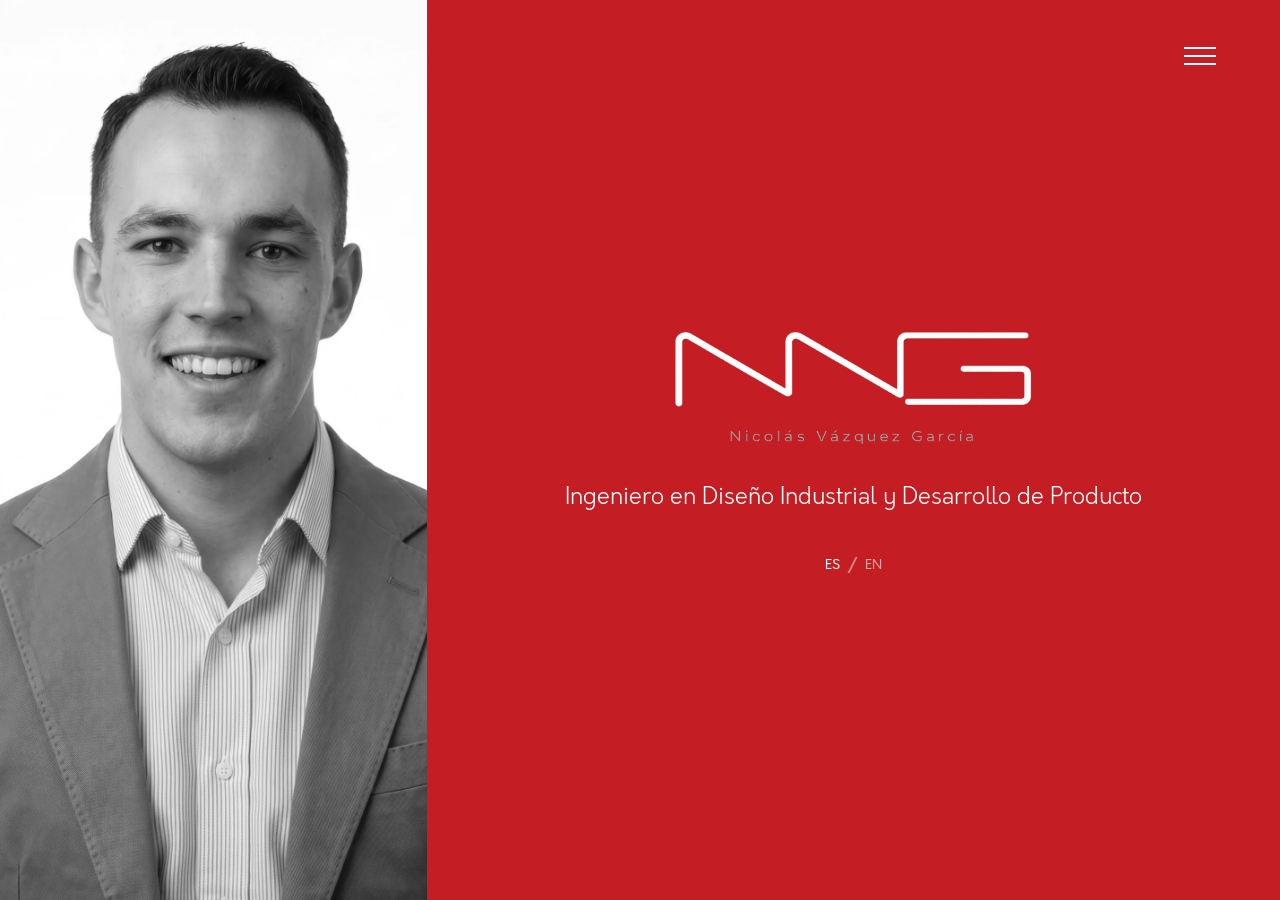
==== commit 1d9910d1: "ingles + funcionalidades" ====
--- a/index.html
+++ b/index.html
@@ -3,37 +3,40 @@
 <head>
 <meta charset="UTF-8">
 <meta name="viewport" content="width=device-width, initial-scale=1.0">
-<title>Nicolás Vázquez García — Ingeniero en diseño industrial</title>
-<meta name="description" content="Portfolio de Nicolás Vázquez García, ingeniero en diseño industrial y desarrollo de producto.">
+<title data-i18n="home.docTitle">Nicolás Vázquez García — Ingeniero en diseño industrial</title>
+<meta name="description" data-i18n-content="home.docDesc" content="Portfolio de Nicolás Vázquez García, ingeniero en diseño industrial y desarrollo de producto.">
+<link rel="icon" href="favicon.ico" sizes="any">
+<link rel="icon" type="image/png" href="favicon-32.png" sizes="32x32">
+<link rel="apple-touch-icon" href="favicon-180.png">
 <link rel="stylesheet" href="css/style.css">
 </head>
 <body class="hero-page">
 
 <div class="scroll-progress" aria-hidden="true"><span data-scroll-progress></span></div>
 
-<button type="button" class="menu-toggle menu-toggle-floating" aria-expanded="false" aria-controls="site-menu" aria-label="Abrir menú">
+<button type="button" class="menu-toggle menu-toggle-floating" aria-expanded="false" aria-controls="site-menu" aria-label="Abrir menú" data-i18n-aria="nav.openMenu">
   <span class="menu-toggle-bar"></span>
   <span class="menu-toggle-bar"></span>
   <span class="menu-toggle-bar"></span>
 </button>
 
-<nav id="site-menu" class="site-menu" aria-label="Menú principal">
+<nav id="site-menu" class="site-menu" aria-label="Menú principal" data-i18n-aria="nav.mainMenu">
   <ul class="site-menu-links">
-    <li><a href="index.html">Inicio</a></li>
-    <li><a href="cv.html">CV</a></li>
-    <li><button type="button" data-submenu-toggle>Proyectos</button></li>
-    <li><a href="sobre-mi.html">Sobre mí</a></li>
-    <li><a href="contacto.html">Contacto</a></li>
+    <li><a href="index.html" data-i18n="nav.home">Inicio</a></li>
+    <li><a href="cv.html" data-i18n="nav.cv">CV</a></li>
+    <li><button type="button" data-submenu-toggle data-i18n="nav.projects">Proyectos</button></li>
+    <li><a href="sobre-mi.html" data-i18n="nav.about">Sobre mí</a></li>
+    <li><a href="contacto.html" data-i18n="nav.contact">Contacto</a></li>
   </ul>
-  <div class="lang-switch" role="group" aria-label="Selector de idioma">
+  <div class="lang-switch" role="group" aria-label="Selector de idioma" data-i18n-aria="nav.langSelector">
     <button type="button" class="lang-option is-active" data-lang="es">ES</button>
     <span class="lang-divider" aria-hidden="true">/</span>
     <button type="button" class="lang-option" data-lang="en">EN</button>
   </div>
 </nav>
 
-<nav id="projects-menu" class="site-menu" aria-label="Menú de proyectos">
-  <button type="button" class="submenu-back" data-submenu-back>‹ Volver</button>
+<nav id="projects-menu" class="site-menu" aria-label="Menú de proyectos" data-i18n-aria="nav.projectsMenu">
+  <button type="button" class="submenu-back" data-submenu-back data-i18n="nav.back">‹ Volver</button>
   <ul class="site-menu-links">
     <li><a href="tfg.html">TFG</a></li>
     <li><a href="rail-folding-package.html">Rail Folding Package</a></li>
@@ -48,11 +51,17 @@
     </div>
     <div class="hero-info reveal">
       <img class="hero-info-logo" src="imagenes/nvg-blanco-nombre-crop.webp" alt="Nicolás Vázquez García">
-      <p class="hero-info-subtitle">Ingeniero en Diseño Industrial y Desarrollo de Producto</p>
+      <p class="hero-info-subtitle" data-i18n="home.subtitle">Ingeniero en Diseño Industrial y Desarrollo de Producto</p>
+      <div class="lang-switch lang-switch--hero" role="group" aria-label="Selector de idioma" data-i18n-aria="nav.langSelector">
+        <button type="button" class="lang-option is-active" data-lang="es">ES</button>
+        <span class="lang-divider" aria-hidden="true">/</span>
+        <button type="button" class="lang-option" data-lang="en">EN</button>
+      </div>
     </div>
   </section>
 </main>
 
+<script src="js/i18n.js"></script>
 <script src="js/main.js"></script>
 </body>
 </html>
--- a/css/style.css
+++ b/css/style.css
@@ -518,17 +518,41 @@
   color: #ffffff;
 }
 
+/* El mismo selector ES/EN del menú, pero sobre el rojo de la portada: aquí
+   el activo va en blanco (en el menú, sobre fondo oscuro, va en claro). */
+.lang-switch--hero {
+  margin-top: clamp(4px, 1.2vw, 12px);
+  font-size: clamp(13px, 1.2vw, 15px);
+}
+
+.lang-switch--hero .lang-option {
+  color: rgba(255, 255, 255, 0.6);
+  transition: color 0.15s ease;
+}
+
+.lang-switch--hero .lang-option:hover {
+  color: #ffffff;
+}
+
+.lang-switch--hero .lang-option.is-active {
+  color: #ffffff;
+}
+
+.lang-switch--hero .lang-divider {
+  color: rgba(255, 255, 255, 0.45);
+}
+
 @media (max-width: 760px) {
   .hero-split {
     flex-direction: column;
   }
 
   .hero-photo {
-    flex: 0 0 33.3333%;
+    display: none;
   }
 
   .hero-info {
-    flex: 0 0 66.6667%;
+    flex: 1 1 100%;
     padding: 24px 20px clamp(32px, 6vh, 56px);
   }
 
@@ -3766,6 +3790,12 @@
   flex-wrap: wrap;
 }
 
+/* Flex para que los márgenes negativos del logo (que recortan su aire
+   sobrante) sigan definiendo el alto ahora que va envuelto en un enlace. */
+.site-footer-logo-link {
+  display: flex;
+}
+
 .site-footer-logo {
   height: 104px;
   width: auto;
@@ -3775,11 +3805,19 @@
 .site-footer-nav {
   display: flex;
   flex-wrap: wrap;
+  align-items: center;
   gap: clamp(16px, 3vw, 40px);
 }
 
-.site-footer-nav a {
+/* "Proyectos" es un <button> (abre el submenú) y el resto enlaces: se
+   igualan aquí para que no se distinga ninguno del resto. */
+.site-footer-nav a,
+.site-footer-nav button {
   position: relative;
+  padding: 0;
+  border: none;
+  background: none;
+  font-family: inherit;
   font-size: 14px;
   font-weight: 700;
   letter-spacing: 0.04em;
@@ -3788,7 +3826,8 @@
   transition: color 0.15s ease;
 }
 
-.site-footer-nav a::after {
+.site-footer-nav a::after,
+.site-footer-nav button::after {
   content: "";
   position: absolute;
   left: 0;
@@ -3801,11 +3840,13 @@
   transition: transform 0.3s ease;
 }
 
-.site-footer-nav a:hover {
+.site-footer-nav a:hover,
+.site-footer-nav button:hover {
   color: var(--color-accent);
 }
 
-.site-footer-nav a:hover::after {
+.site-footer-nav a:hover::after,
+.site-footer-nav button:hover::after {
   transform: scaleX(1);
 }
 
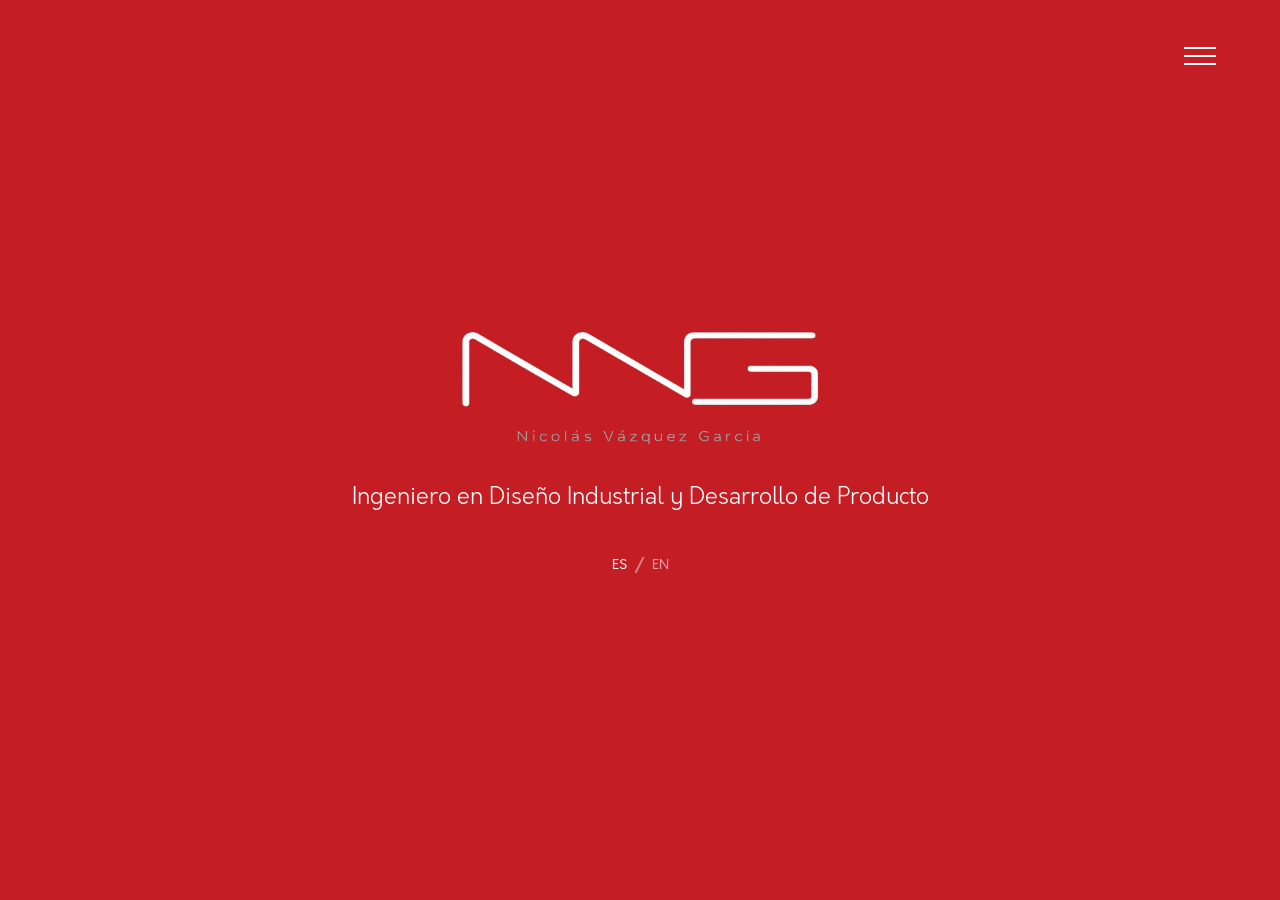
==== commit 45ce74bc: "Inicio" ====
--- a/index.html
+++ b/index.html
@@ -8,7 +8,7 @@
 <link rel="icon" href="favicon.ico" sizes="any">
 <link rel="icon" type="image/png" href="favicon-32.png" sizes="32x32">
 <link rel="apple-touch-icon" href="favicon-180.png">
-<link rel="stylesheet" href="css/style.css">
+<link rel="stylesheet" href="css/style.css?v=2">
 </head>
 <body class="hero-page">
 
@@ -46,12 +46,9 @@
 
 <main>
   <section class="hero-split">
-    <div class="hero-photo">
-      <img src="imagenes/inicio.webp" alt="Nicolás Vázquez García">
-    </div>
     <div class="hero-info reveal">
       <img class="hero-info-logo" src="imagenes/nvg-blanco-nombre-crop.webp" alt="Nicolás Vázquez García">
-      <p class="hero-info-subtitle" data-i18n="home.subtitle">Ingeniero en Diseño Industrial y Desarrollo de Producto</p>
+      <p class="hero-info-subtitle" data-i18n="home.subtitle">Ingeniero en Diseño Industrial<br> y Desarrollo de Producto</p>
       <div class="lang-switch lang-switch--hero" role="group" aria-label="Selector de idioma" data-i18n-aria="nav.langSelector">
         <button type="button" class="lang-option is-active" data-lang="es">ES</button>
         <span class="lang-divider" aria-hidden="true">/</span>
@@ -61,7 +58,7 @@
   </section>
 </main>
 
-<script src="js/i18n.js"></script>
-<script src="js/main.js"></script>
+<script src="js/i18n.js?v=2"></script>
+<script src="js/main.js?v=2"></script>
 </body>
 </html>
--- a/css/style.css
+++ b/css/style.css
@@ -471,27 +471,8 @@
   height: 100vh;
 }
 
-.hero-photo {
-  flex: 0 0 33.3333%;
-  min-height: 0;
-  overflow: hidden;
-}
-
-.hero-photo img {
-  display: block;
-  width: 100%;
-  height: 100%;
-  object-fit: cover;
-  filter: grayscale(1);
-  transition: filter 0.4s ease;
-}
-
-.hero-photo:hover img {
-  filter: grayscale(0);
-}
-
 .hero-info {
-  flex: 0 0 66.6667%;
+  flex: 1 1 100%;
   min-height: 0;
   overflow: hidden;
   display: flex;
@@ -518,6 +499,12 @@
   color: #ffffff;
 }
 
+/* En escritorio el subtítulo va en una sola línea, así que el <br> sobra.
+   Ojo: white-space:nowrap no frena a un <br>, hay que anularlo aparte. */
+.hero-info-subtitle br {
+  display: none;
+}
+
 /* El mismo selector ES/EN del menú, pero sobre el rojo de la portada: aquí
    el activo va en blanco (en el menú, sobre fondo oscuro, va en claro). */
 .lang-switch--hero {
@@ -543,16 +530,7 @@
 }
 
 @media (max-width: 760px) {
-  .hero-split {
-    flex-direction: column;
-  }
-
-  .hero-photo {
-    display: none;
-  }
-
   .hero-info {
-    flex: 1 1 100%;
     padding: 24px 20px clamp(32px, 6vh, 56px);
   }
 
@@ -563,6 +541,11 @@
   .hero-info-subtitle {
     white-space: normal;
     font-size: clamp(13px, 3.6vw, 17px);
+  }
+
+  /* Corte fijo para que no quede una palabra suelta en la última línea. */
+  .hero-info-subtitle br {
+    display: inline;
   }
 }
 
